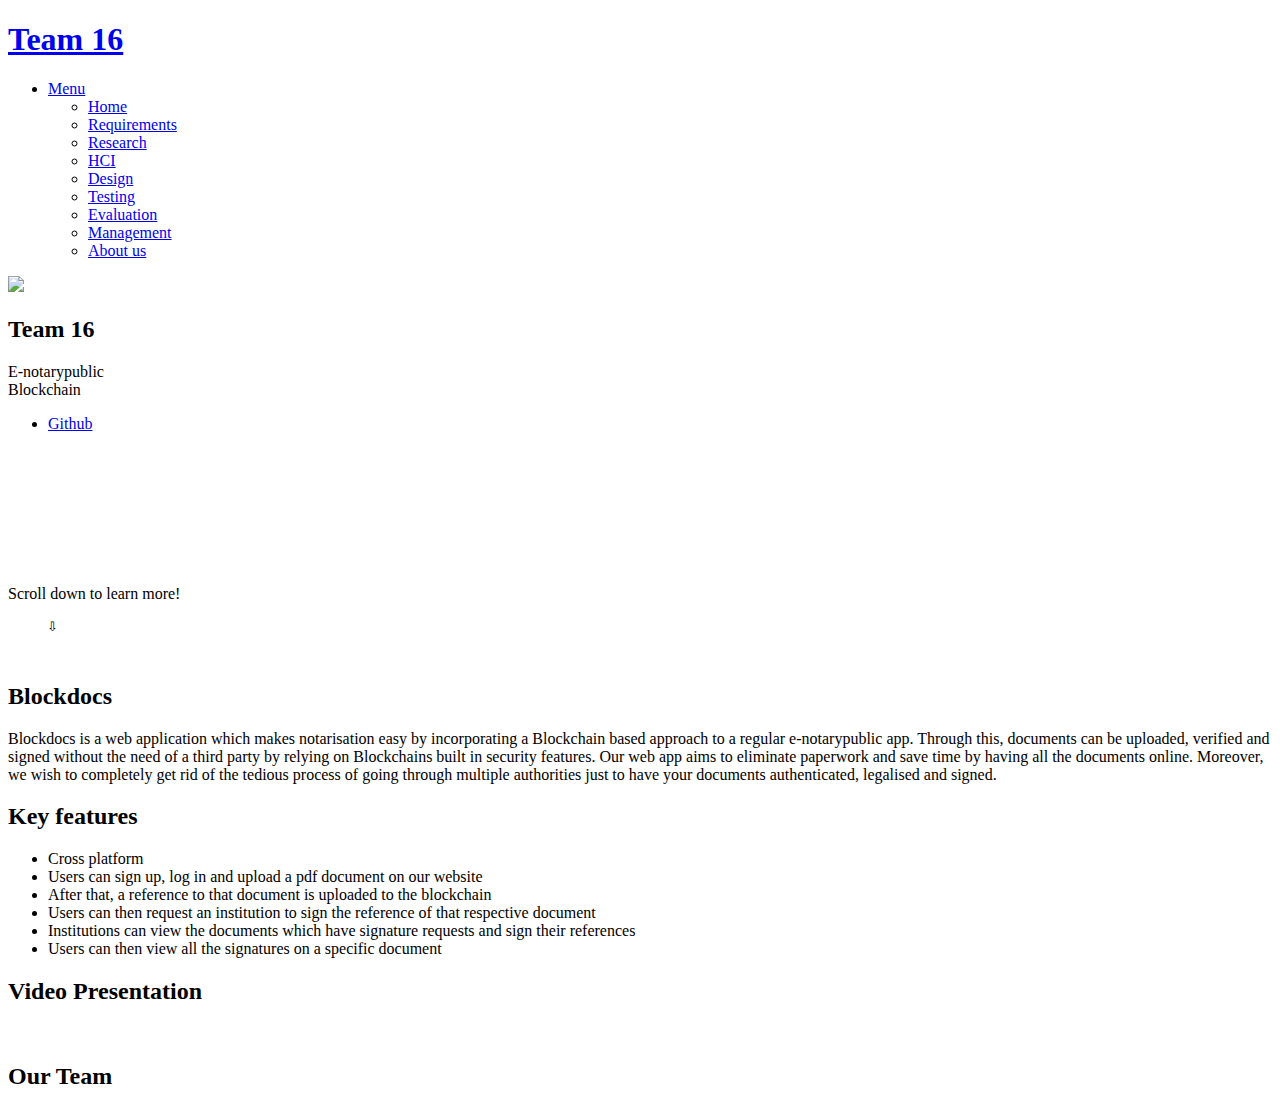
==== 0-index.html @ d90c4d9d "New content" ====
<!DOCTYPE HTML>
<!--
	Spectral by HTML5 UP
	html5up.net | @ajlkn
	Free for personal and commercial use under the CCA 3.0 license (html5up.net/license)
-->
<html>
	<head>
		<title>Team 16</title>
		<meta charset="utf-8" />
		<meta name="viewport" content="width=device-width, initial-scale=1" />
		<!--[if lte IE 8]><script src="assets/js/ie/html5shiv.js"></script><![endif]-->
		<link rel="stylesheet" href="assets/css/main.css" />
		<!--[if lte IE 8]><link rel="stylesheet" href="assets/css/ie8.css" /><![endif]-->
		<!--[if lte IE 9]><link rel="stylesheet" href="assets/css/ie9.css" /><![endif]-->
	</head>
	<body class="landing">

		<!-- Page Wrapper -->
			<div id="page-wrapper">

				<!-- Header -->
					<header id="header" class="alt">
						<h1><a href="index.html">Team 16</a></h1>

						<nav id="nav">
							<ul>
								<li class="special">
									<a href="#menu" class="menuToggle"><span>Menu</span></a>
									<div id="menu">
										<ul>
											<li><a href="0-index.html">Home</a></li>
											<li><a href="1-requirements.html">Requirements</a></li>
											<li><a href="2-research.html">Research</a></li>
											<li><a href="3-hci.html">HCI</a></li>
											<li><a href="4-design.html">Design</a></li>
											<li><a href="5-testing.html">Testing</a></li>
											<li><a href="6-evaluation.html">Evaluation</a></li>
											<li><a href="7-management.html">Management</a></li>
											<li><a href="8-about.html">About us</a></li>
										</ul>
									</div>
								</li>
							</ul>
						</nav>
					</header>

				<!-- Banner -->
					<section id="banner">
						<img src="images/logo.png" style="width:20%">
						<div class="inner">
							<h2>Team 16</h2>
							<p>E-notarypublic<br />
							Blockchain<br /></p>
							<ul class="actions">
								<li><a href="https://github.com/sadirabdulhadi/Blockdocs" class="button special">Github</a></li>
							</ul>
							<pre>







							</pre>
							<p> Scroll down to learn more!</p>
							<pre>     &#8681      <pre>
						</div>

					</section>


					<!-- Main -->
						<article id="main">
							<section class="wrapper style5">
								<div class="inner">

									<h2>Blockdocs</h2>
									<p><span style="font-weight: 400;">Blockdocs is a web application which makes notarisation easy by incorporating a
									Blockchain based approach to a regular e-notarypublic app. Through this, documents can be uploaded, verified and signed
									without the need of a third party by relying on Blockchains built in security features. Our web app aims to eliminate
									paperwork and save time by having all the documents online. Moreover, we wish to completely get rid of the tedious process
									of going through multiple authorities just to have your documents authenticated, legalised and signed.</span></p>

									<h2>Key features</h2>
									<ul>
									<li>Cross platform</li>
									<li>Users can sign up, log in and upload a pdf document on our website</li>
									<li>After that, a reference to that document is uploaded to the blockchain</li>
									<li>Users can then request an institution to sign the reference of that respective document</li>
									<li>Institutions can view the documents which have signature requests and sign their references</li>
									<li>Users can then view all the signatures on a specific document</li>
									</ul>

									<h2>Video Presentation</h2>
									<p>&nbsp;</p>
									<h2>Our Team</h2>
								</div>
							</section>
						</article>


		<!-- Scripts -->
			<script src="assets/js/jquery.min.js"></script>
			<script src="assets/js/jquery.scrollex.min.js"></script>
			<script src="assets/js/jquery.scrolly.min.js"></script>
			<script src="assets/js/skel.min.js"></script>
			<script src="assets/js/util.js"></script>
			<!--[if lte IE 8]><script src="assets/js/ie/respond.min.js"></script><![endif]-->
			<script src="assets/js/main.js"></script>

	</body>
</html>
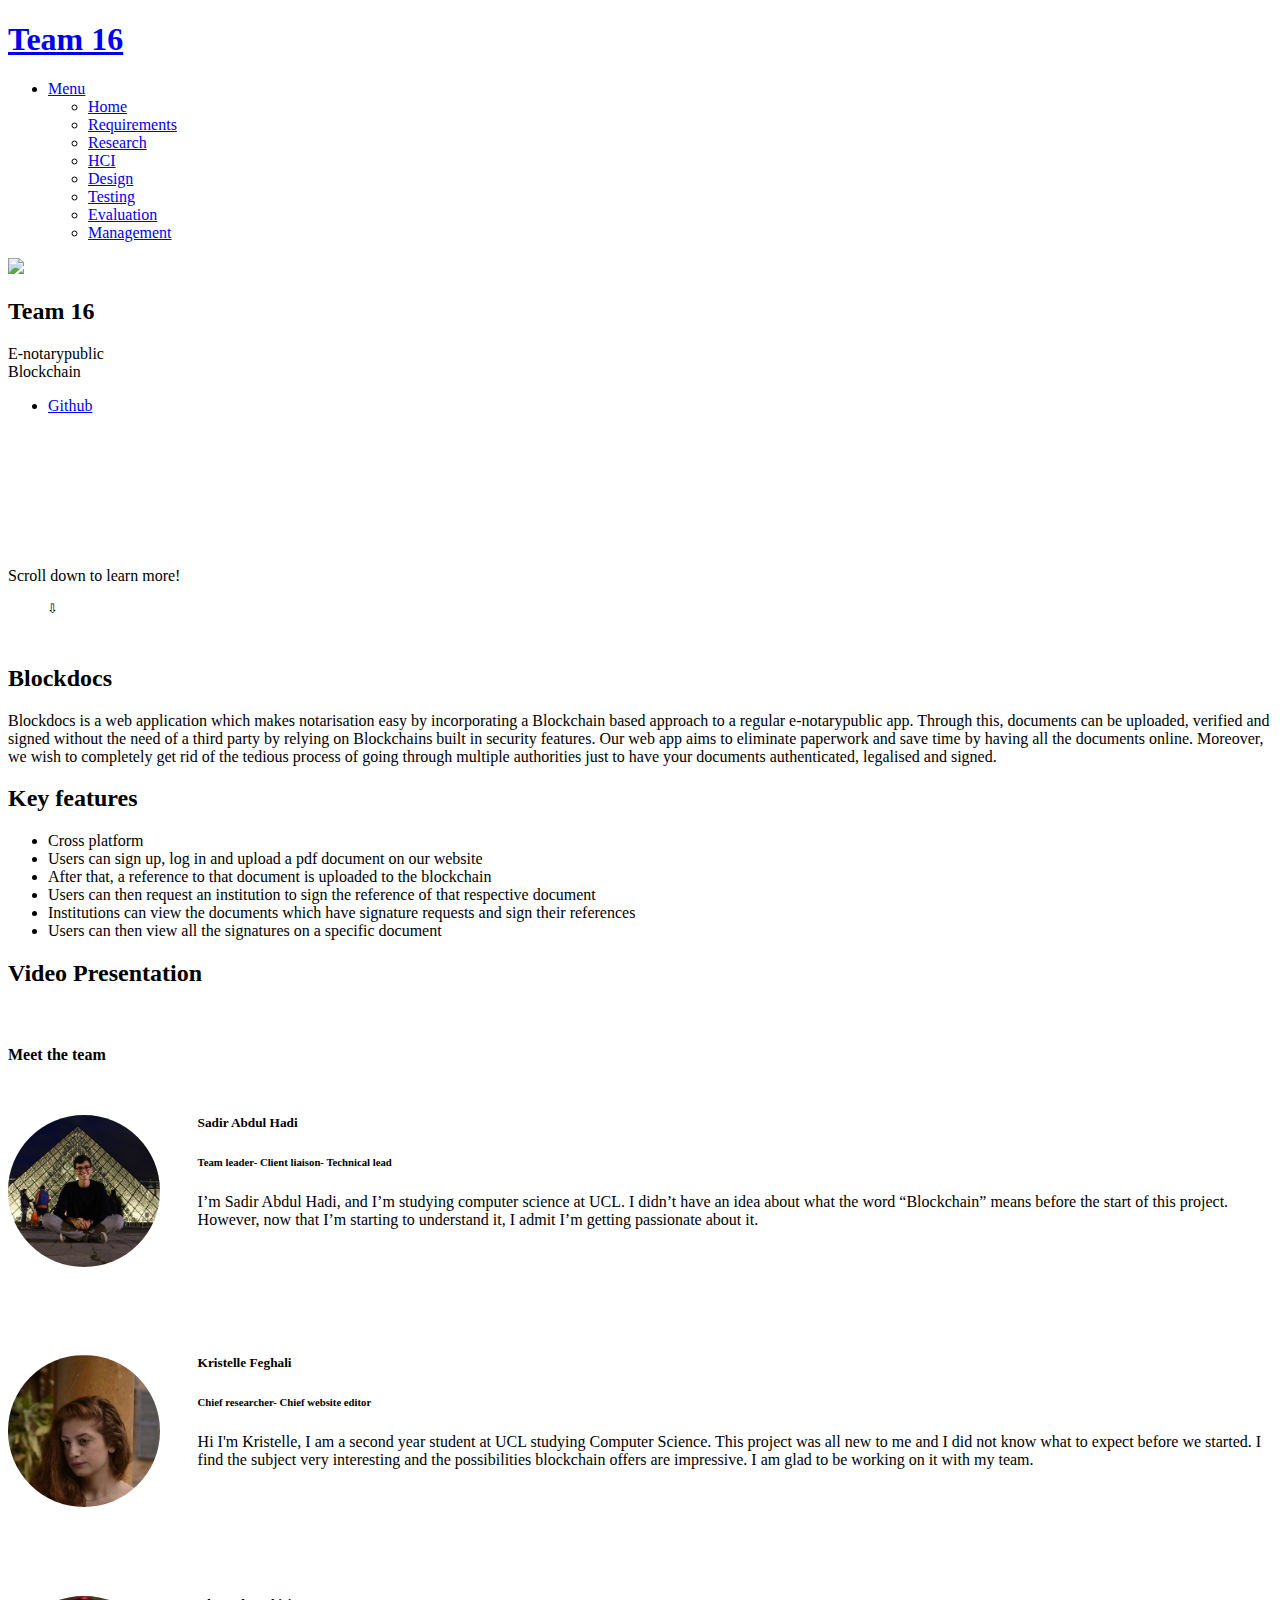
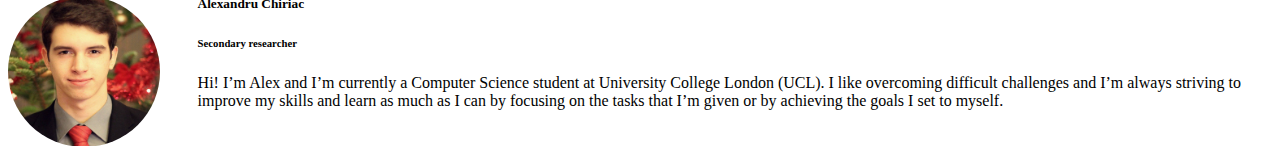
==== commit ddf52540: "update" ====
--- a/0-index.html
+++ b/0-index.html
@@ -37,7 +37,7 @@
 											<li><a href="5-testing.html">Testing</a></li>
 											<li><a href="6-evaluation.html">Evaluation</a></li>
 											<li><a href="7-management.html">Management</a></li>
-											<li><a href="8-about.html">About us</a></li>
+											
 										</ul>
 									</div>
 								</li>
@@ -95,7 +95,29 @@
 
 									<h2>Video Presentation</h2>
 									<p>&nbsp;</p>
-									<h2>Our Team</h2>
+
+									<h4>Meet the team</h4>
+									<div style="margin-top:4%"></div>
+									<img src="images/sadir2.png" style="border-radius:50%; width:12%; margin-right:3%;" align="left">
+									<div style="margin-top:4%">
+									<h5>Sadir Abdul Hadi</h5>
+									<h6>Team leader- Client liaison- Technical lead</h6>
+									<p>I’m Sadir Abdul Hadi, and I’m studying computer science at UCL. I didn’t have an idea about what the word “Blockchain” means before the start of this project. However, now that I’m starting to understand it, I admit I’m getting passionate about it.</p>
+								    </div>
+								    <div style="margin-top:10%">
+									<img src="images/kristelle.png" style="border-radius:50%; width:12%; margin-right:3%;" align="left">
+									<div style="margin-top:4%">
+									<h5>Kristelle Feghali</h5>
+									<h6>Chief researcher- Chief website editor</h6>
+									<p>Hi I'm Kristelle, I am a second year student at UCL studying Computer Science. This project was all new to me and I did not know what to expect before we started. I find the subject very interesting and the possibilities blockchain offers are impressive. I am glad to be working on it with my team.   </p>
+								    </div>
+									<div style="margin-top:10%">
+									<img src="images/alex.png" style="border-radius:50%; width:12%; margin-right:3%;" align="left">
+									<div style="margin-top:4%;">
+									<h5>Alexandru Chiriac</h5>
+									<h6>Secondary researcher</h6>
+									<p>Hi! I’m Alex and I’m currently a Computer Science student at University College London (UCL). I like overcoming difficult challenges and I’m always striving to improve my skills and learn as much as I can by focusing on the tasks that I’m given or by achieving the goals I set to myself. </p>
+									</div>
 								</div>
 							</section>
 						</article>
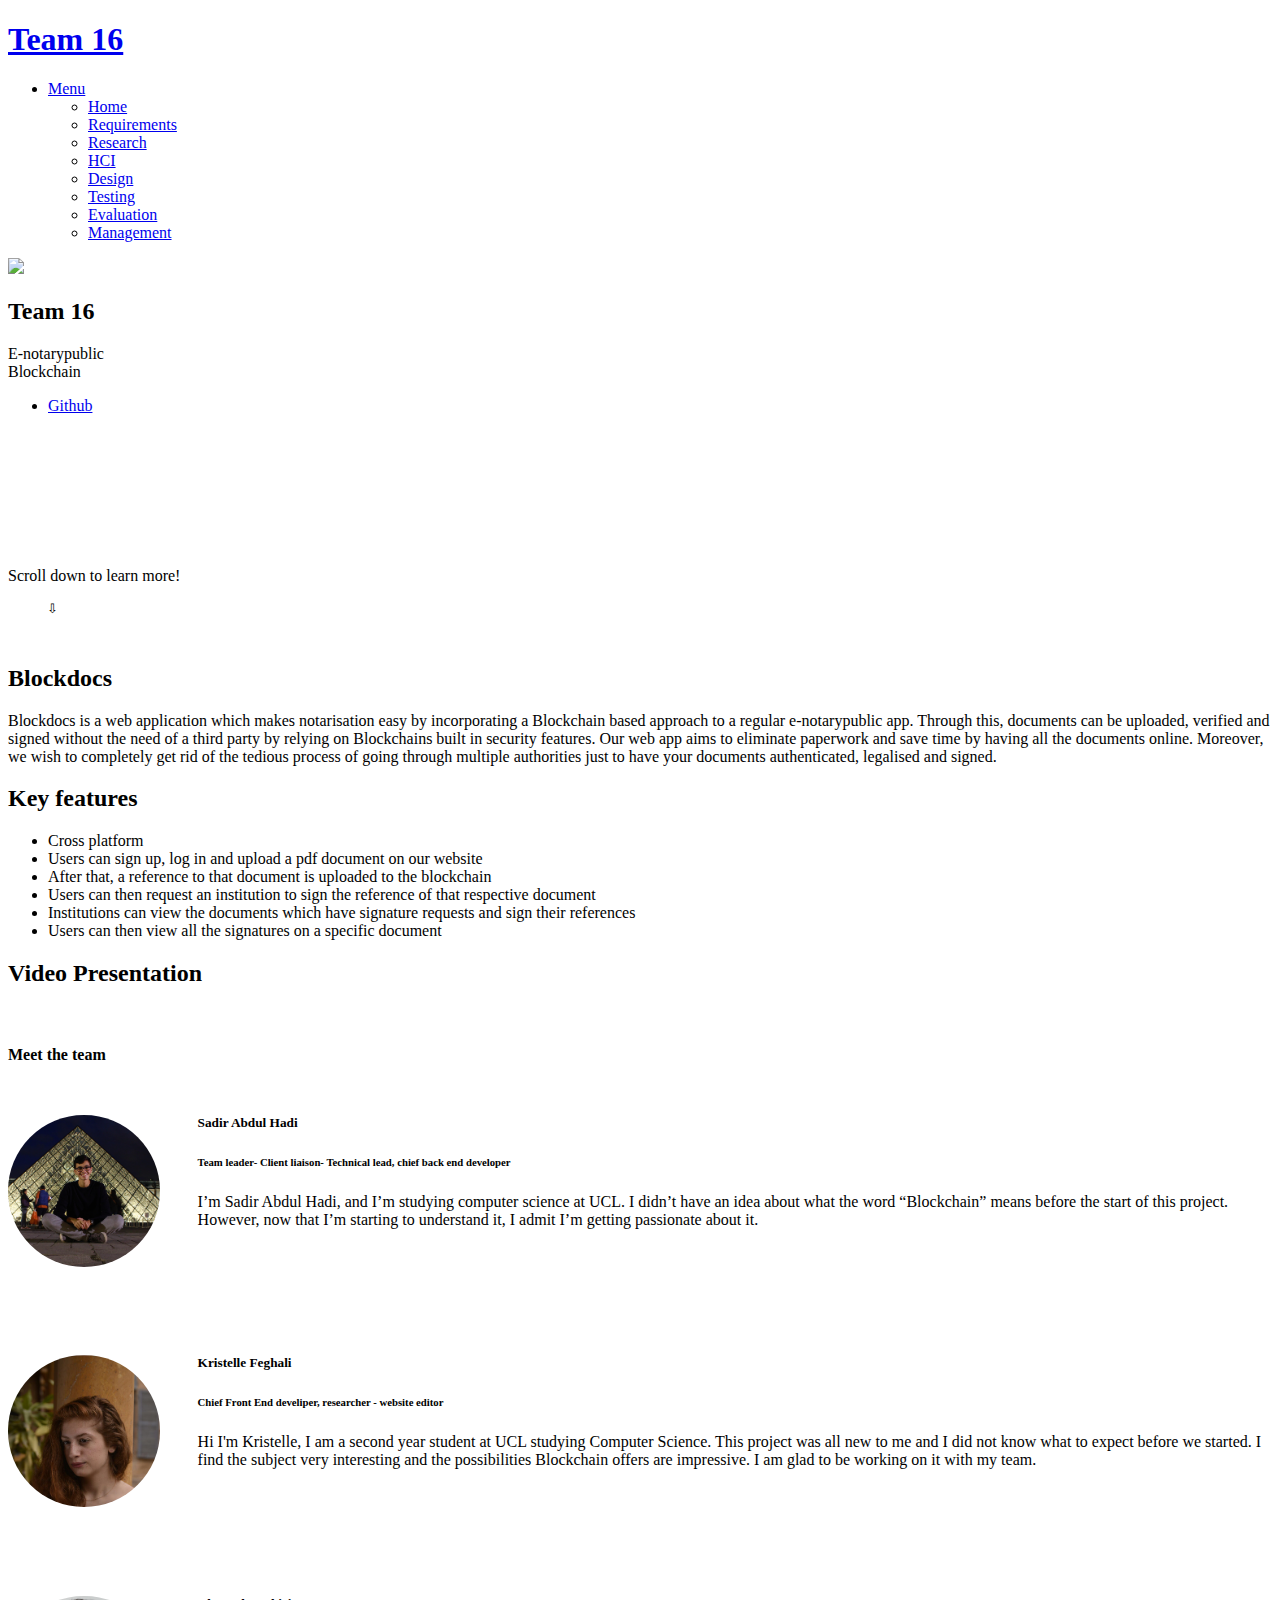
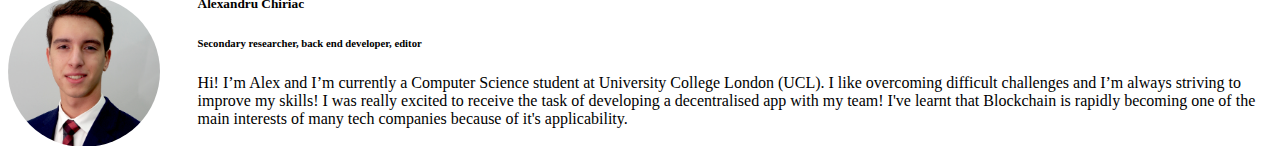
==== commit f392958f: "update" ====
--- a/0-index.html
+++ b/0-index.html
@@ -37,7 +37,7 @@
 											<li><a href="5-testing.html">Testing</a></li>
 											<li><a href="6-evaluation.html">Evaluation</a></li>
 											<li><a href="7-management.html">Management</a></li>
-											
+
 										</ul>
 									</div>
 								</li>
@@ -101,22 +101,28 @@
 									<img src="images/sadir2.png" style="border-radius:50%; width:12%; margin-right:3%;" align="left">
 									<div style="margin-top:4%">
 									<h5>Sadir Abdul Hadi</h5>
-									<h6>Team leader- Client liaison- Technical lead</h6>
-									<p>I’m Sadir Abdul Hadi, and I’m studying computer science at UCL. I didn’t have an idea about what the word “Blockchain” means before the start of this project. However, now that I’m starting to understand it, I admit I’m getting passionate about it.</p>
+									<h6>Team leader- Client liaison- Technical lead, chief back end developer</h6>
+									<p>I’m Sadir Abdul Hadi, and I’m studying computer science at UCL. I didn’t have an idea about what the word “Blockchain” means before the
+										start of this project. However, now that I’m starting to understand it, I admit I’m getting passionate about it.</p>
 								    </div>
 								    <div style="margin-top:10%">
 									<img src="images/kristelle.png" style="border-radius:50%; width:12%; margin-right:3%;" align="left">
 									<div style="margin-top:4%">
 									<h5>Kristelle Feghali</h5>
-									<h6>Chief researcher- Chief website editor</h6>
-									<p>Hi I'm Kristelle, I am a second year student at UCL studying Computer Science. This project was all new to me and I did not know what to expect before we started. I find the subject very interesting and the possibilities blockchain offers are impressive. I am glad to be working on it with my team.   </p>
+									<h6>Chief Front End develiper, researcher - website editor</h6>
+									<p>Hi I'm Kristelle, I am a second year student at UCL studying Computer Science. This project was all new to me and I did not know what to
+										expect before we started. I find the subject very interesting and the possibilities Blockchain offers are impressive. I am glad to be working
+										on it with my team.   </p>
 								    </div>
 									<div style="margin-top:10%">
 									<img src="images/alex.png" style="border-radius:50%; width:12%; margin-right:3%;" align="left">
 									<div style="margin-top:4%;">
 									<h5>Alexandru Chiriac</h5>
-									<h6>Secondary researcher</h6>
-									<p>Hi! I’m Alex and I’m currently a Computer Science student at University College London (UCL). I like overcoming difficult challenges and I’m always striving to improve my skills and learn as much as I can by focusing on the tasks that I’m given or by achieving the goals I set to myself. </p>
+									<h6>Secondary researcher, back end developer, editor</h6>
+									<p>Hi! I’m Alex and I’m currently a Computer Science student at University College London (UCL). I like overcoming difficult challenges and
+										I’m always striving to improve my skills! I was really excited to receive the task of developing a decentralised app with my team! I've learnt
+										that Blockchain is rapidly becoming one of the main interests of many tech companies because of it's applicability.
+									 </p>
 									</div>
 								</div>
 							</section>
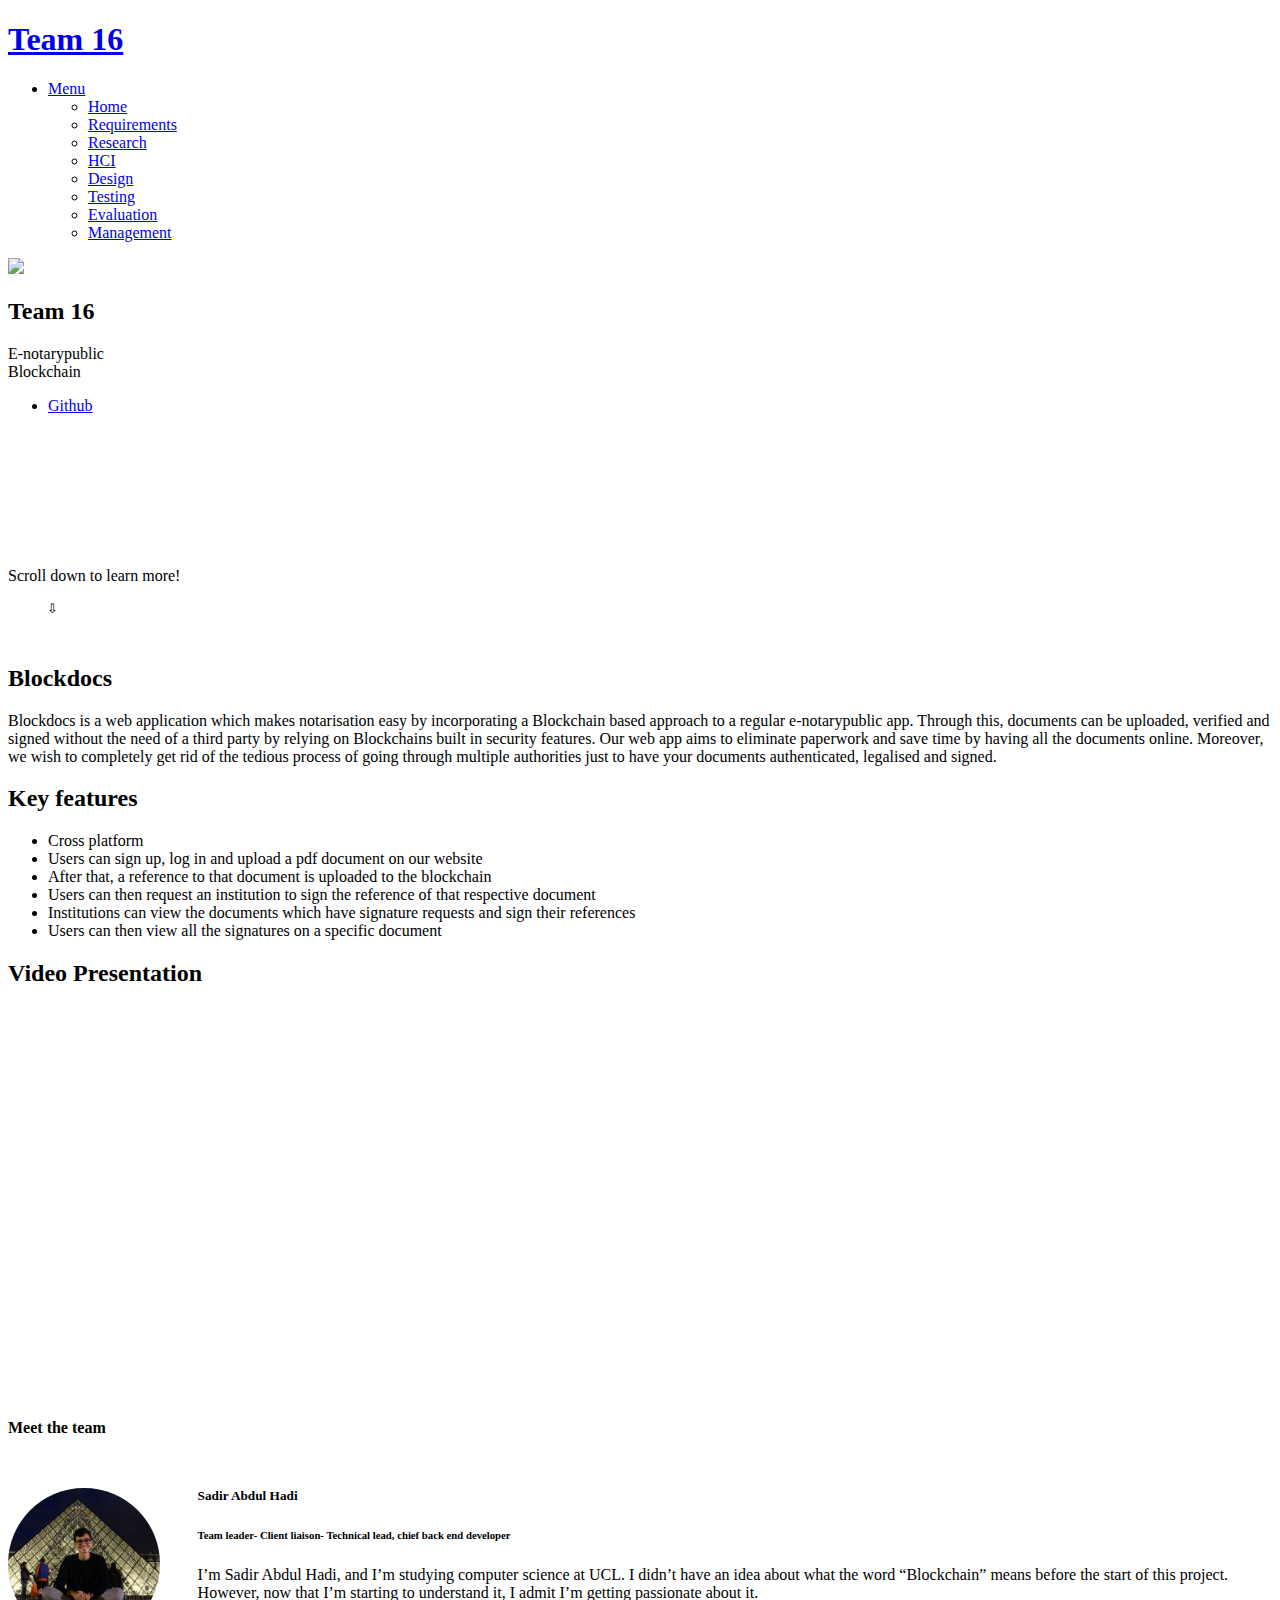
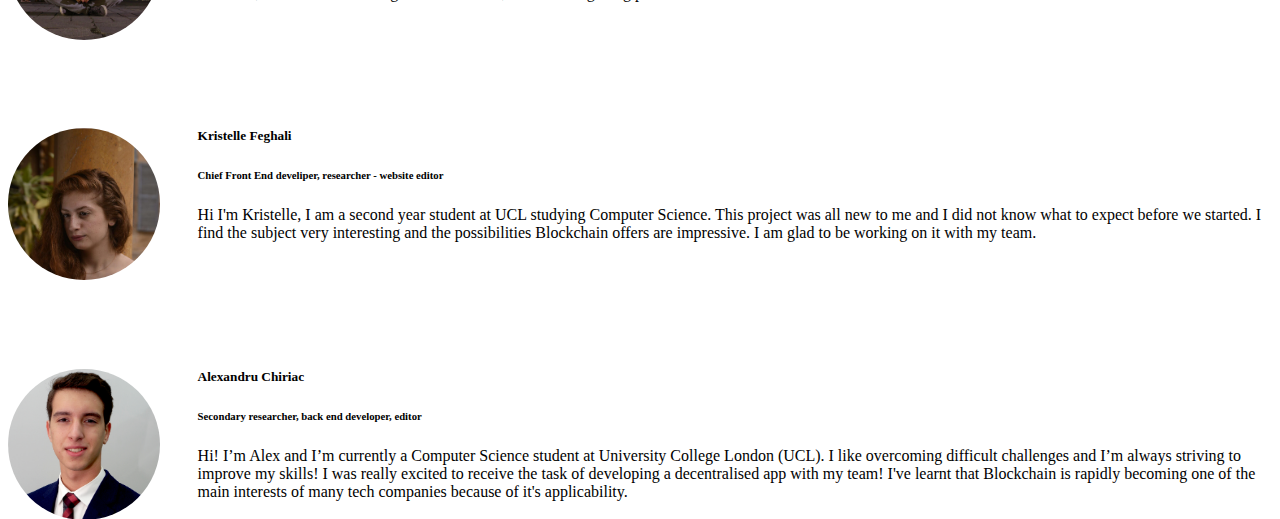
==== commit 07b8220b: "Added video" ====
--- a/0-index.html
+++ b/0-index.html
@@ -94,7 +94,9 @@
 									</ul>
 
 									<h2>Video Presentation</h2>
-									<p>&nbsp;</p>
+									<br></br>
+									<center><iframe width="560" height="315" src="https://www.youtube.com/embed/lPGxXyoUDM0?ecver=1" frameborder="0" allowfullscreen></iframe></center>
+									<br></br>
 
 									<h4>Meet the team</h4>
 									<div style="margin-top:4%"></div>
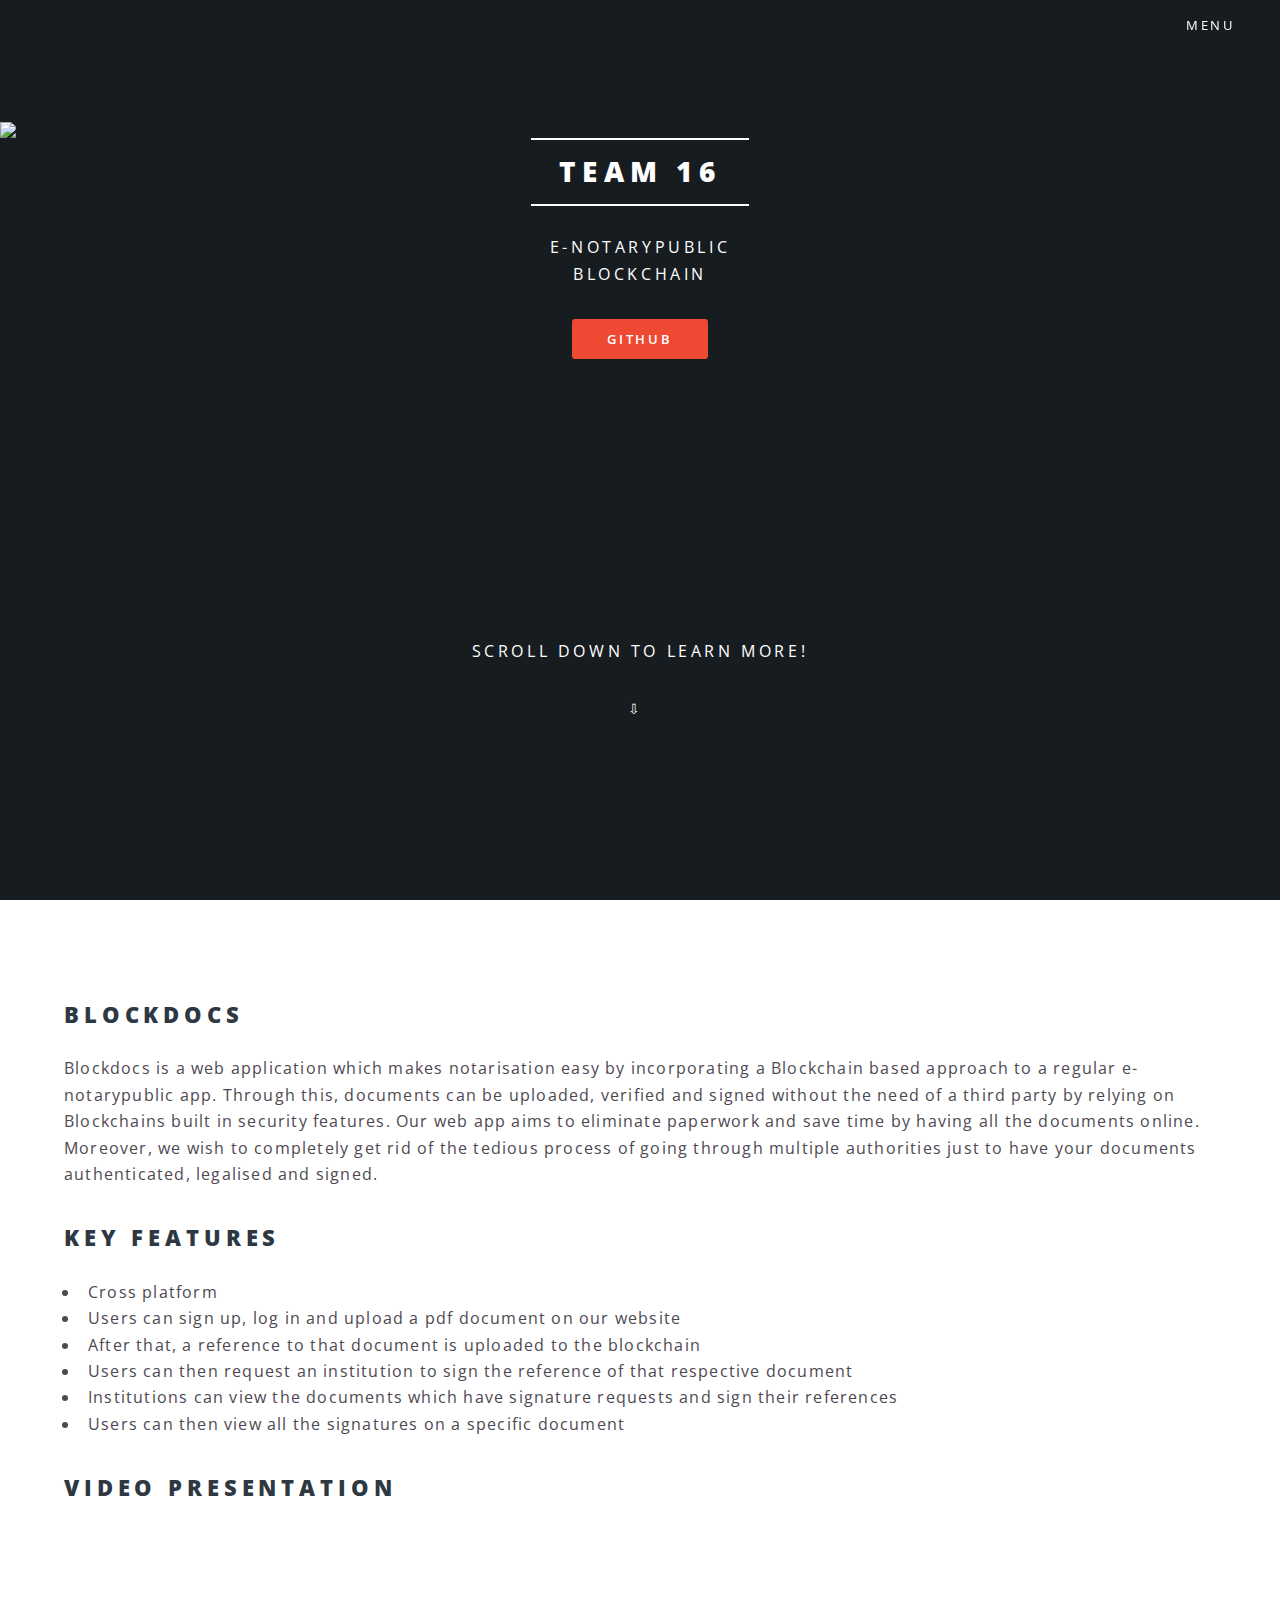
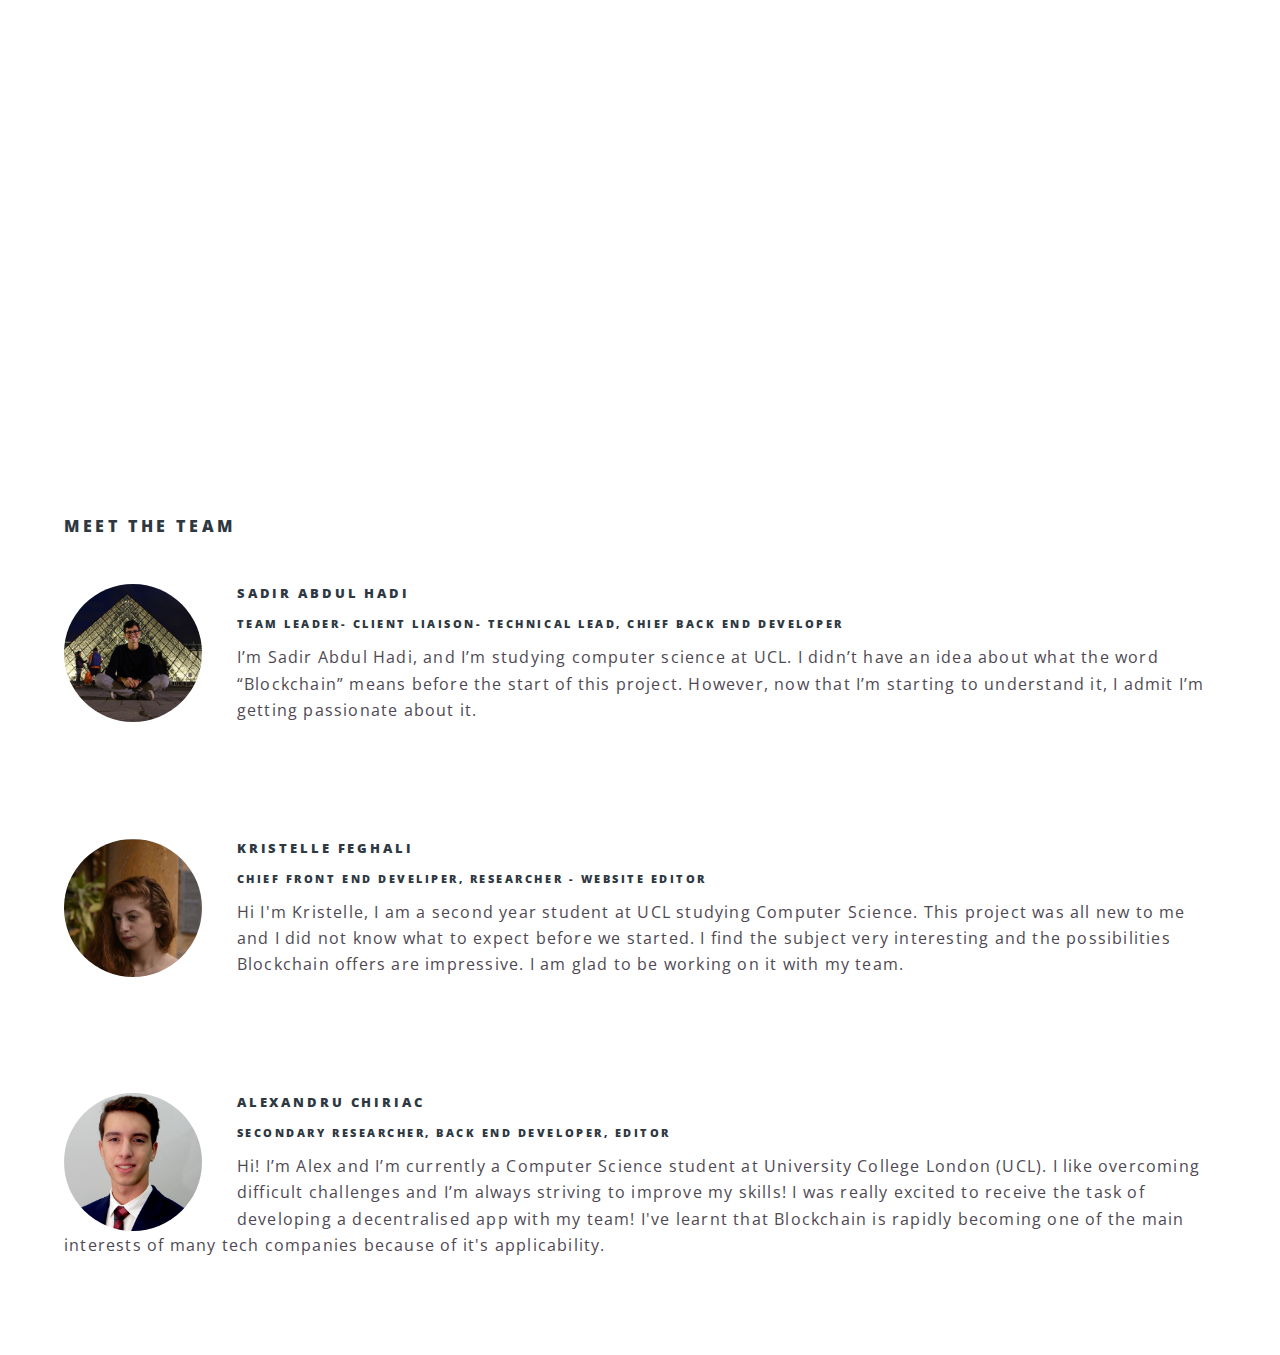
==== commit 53ea0737: "updates" ====
--- a/0-index.html
+++ b/0-index.html
@@ -95,7 +95,7 @@
 
 									<h2>Video Presentation</h2>
 									<br></br>
-									<center><iframe width="560" height="315" src="https://www.youtube.com/embed/lPGxXyoUDM0?ecver=1" frameborder="0" allowfullscreen></iframe></center>
+									<center><iframe width="840" height="472.5" src="https://www.youtube.com/embed/lPGxXyoUDM0?ecver=1" frameborder="0" allowfullscreen></iframe></center>
 									<br></br>
 
 									<h4>Meet the team</h4>
--- a/assets/css/main.css
+++ b/assets/css/main.css
@@ -0,0 +1,3816 @@
+@import url(font-awesome.min.css);
+@import url("https://fonts.googleapis.com/css?family=Open+Sans:400,400italic,600,600italic,800,800italic");
+
+/*
+	Spectral by HTML5 UP
+	html5up.net | @ajlkn
+	Free for personal and commercial use under the CCA 3.0 license (html5up.net/license)
+*/
+
+/* Reset */
+
+	html, body, div, span, applet, object, iframe, h1, h2, h3, h4, h5, h6, p, blockquote, pre, a, abbr, acronym, address, big, cite, code, del, dfn, em, img, ins, kbd, q, s, samp, small, strike, strong, sub, sup, tt, var, b, u, i, center, dl, dt, dd, ol, ul, li, fieldset, form, label, legend, table, caption, tbody, tfoot, thead, tr, th, td, article, aside, canvas, details, embed, figure, figcaption, footer, header, hgroup, menu, nav, output, ruby, section, summary, time, mark, audio, video {
+		margin: 0;
+		padding: 0;
+		border: 0;
+		font-size: 100%;
+		font: inherit;
+		vertical-align: baseline;
+	}
+
+	article, aside, details, figcaption, figure, footer, header, hgroup, menu, nav, section {
+		display: block;
+	}
+
+	body {
+		line-height: 1;
+	}
+
+	ol, ul {
+		list-style: none;
+	}
+
+	blockquote, q {
+		quotes: none;
+	}
+
+	blockquote:before, blockquote:after, q:before, q:after {
+		content: '';
+		content: none;
+	}
+
+	table {
+		border-collapse: collapse;
+		border-spacing: 0;
+	}
+
+	body {
+		-webkit-text-size-adjust: none;
+	}
+
+/* Box Model */
+
+	*, *:before, *:after {
+		-moz-box-sizing: border-box;
+		-webkit-box-sizing: border-box;
+		box-sizing: border-box;
+	}
+
+/* Grid */
+
+	.row {
+		border-bottom: solid 1px transparent;
+		-moz-box-sizing: border-box;
+		-webkit-box-sizing: border-box;
+		box-sizing: border-box;
+	}
+
+	.row > * {
+		float: left;
+		-moz-box-sizing: border-box;
+		-webkit-box-sizing: border-box;
+		box-sizing: border-box;
+	}
+
+	.row:after, .row:before {
+		content: '';
+		display: block;
+		clear: both;
+		height: 0;
+	}
+
+	.row.uniform > * > :first-child {
+		margin-top: 0;
+	}
+
+	.row.uniform > * > :last-child {
+		margin-bottom: 0;
+	}
+
+	.row.\30 \25 > * {
+		padding: 0 0 0 0em;
+	}
+
+	.row.\30 \25 {
+		margin: 0 0 -1px 0em;
+	}
+
+	.row.uniform.\30 \25 > * {
+		padding: 0em 0 0 0em;
+	}
+
+	.row.uniform.\30 \25 {
+		margin: 0em 0 -1px 0em;
+	}
+
+	.row > * {
+		padding: 0 0 0 1.5em;
+	}
+
+	.row {
+		margin: 0 0 -1px -1.5em;
+	}
+
+	.row.uniform > * {
+		padding: 1.5em 0 0 1.5em;
+	}
+
+	.row.uniform {
+		margin: -1.5em 0 -1px -1.5em;
+	}
+
+	.row.\32 00\25 > * {
+		padding: 0 0 0 3em;
+	}
+
+	.row.\32 00\25 {
+		margin: 0 0 -1px -3em;
+	}
+
+	.row.uniform.\32 00\25 > * {
+		padding: 3em 0 0 3em;
+	}
+
+	.row.uniform.\32 00\25 {
+		margin: -3em 0 -1px -3em;
+	}
+
+	.row.\31 50\25 > * {
+		padding: 0 0 0 2.25em;
+	}
+
+	.row.\31 50\25 {
+		margin: 0 0 -1px -2.25em;
+	}
+
+	.row.uniform.\31 50\25 > * {
+		padding: 2.25em 0 0 2.25em;
+	}
+
+	.row.uniform.\31 50\25 {
+		margin: -2.25em 0 -1px -2.25em;
+	}
+
+	.row.\35 0\25 > * {
+		padding: 0 0 0 0.75em;
+	}
+
+	.row.\35 0\25 {
+		margin: 0 0 -1px -0.75em;
+	}
+
+	.row.uniform.\35 0\25 > * {
+		padding: 0.75em 0 0 0.75em;
+	}
+
+	.row.uniform.\35 0\25 {
+		margin: -0.75em 0 -1px -0.75em;
+	}
+
+	.row.\32 5\25 > * {
+		padding: 0 0 0 0.375em;
+	}
+
+	.row.\32 5\25 {
+		margin: 0 0 -1px -0.375em;
+	}
+
+	.row.uniform.\32 5\25 > * {
+		padding: 0.375em 0 0 0.375em;
+	}
+
+	.row.uniform.\32 5\25 {
+		margin: -0.375em 0 -1px -0.375em;
+	}
+
+	.\31 2u, .\31 2u\24 {
+		width: 100%;
+		clear: none;
+		margin-left: 0;
+	}
+
+	.\31 1u, .\31 1u\24 {
+		width: 91.6666666667%;
+		clear: none;
+		margin-left: 0;
+	}
+
+	.\31 0u, .\31 0u\24 {
+		width: 83.3333333333%;
+		clear: none;
+		margin-left: 0;
+	}
+
+	.\39 u, .\39 u\24 {
+		width: 75%;
+		clear: none;
+		margin-left: 0;
+	}
+
+	.\38 u, .\38 u\24 {
+		width: 66.6666666667%;
+		clear: none;
+		margin-left: 0;
+	}
+
+	.\37 u, .\37 u\24 {
+		width: 58.3333333333%;
+		clear: none;
+		margin-left: 0;
+	}
+
+	.\36 u, .\36 u\24 {
+		width: 50%;
+		clear: none;
+		margin-left: 0;
+	}
+
+	.\35 u, .\35 u\24 {
+		width: 41.6666666667%;
+		clear: none;
+		margin-left: 0;
+	}
+
+	.\34 u, .\34 u\24 {
+		width: 33.3333333333%;
+		clear: none;
+		margin-left: 0;
+	}
+
+	.\33 u, .\33 u\24 {
+		width: 25%;
+		clear: none;
+		margin-left: 0;
+	}
+
+	.\32 u, .\32 u\24 {
+		width: 16.6666666667%;
+		clear: none;
+		margin-left: 0;
+	}
+
+	.\31 u, .\31 u\24 {
+		width: 8.3333333333%;
+		clear: none;
+		margin-left: 0;
+	}
+
+	.\31 2u\24 + *,
+	.\31 1u\24 + *,
+	.\31 0u\24 + *,
+	.\39 u\24 + *,
+	.\38 u\24 + *,
+	.\37 u\24 + *,
+	.\36 u\24 + *,
+	.\35 u\24 + *,
+	.\34 u\24 + *,
+	.\33 u\24 + *,
+	.\32 u\24 + *,
+	.\31 u\24 + * {
+		clear: left;
+	}
+
+	.\-11u {
+		margin-left: 91.66667%;
+	}
+
+	.\-10u {
+		margin-left: 83.33333%;
+	}
+
+	.\-9u {
+		margin-left: 75%;
+	}
+
+	.\-8u {
+		margin-left: 66.66667%;
+	}
+
+	.\-7u {
+		margin-left: 58.33333%;
+	}
+
+	.\-6u {
+		margin-left: 50%;
+	}
+
+	.\-5u {
+		margin-left: 41.66667%;
+	}
+
+	.\-4u {
+		margin-left: 33.33333%;
+	}
+
+	.\-3u {
+		margin-left: 25%;
+	}
+
+	.\-2u {
+		margin-left: 16.66667%;
+	}
+
+	.\-1u {
+		margin-left: 8.33333%;
+	}
+
+	@media screen and (max-width: 1680px) {
+
+		.row > * {
+			padding: 0 0 0 1.5em;
+		}
+
+		.row {
+			margin: 0 0 -1px -1.5em;
+		}
+
+		.row.uniform > * {
+			padding: 1.5em 0 0 1.5em;
+		}
+
+		.row.uniform {
+			margin: -1.5em 0 -1px -1.5em;
+		}
+
+		.row.\32 00\25 > * {
+			padding: 0 0 0 3em;
+		}
+
+		.row.\32 00\25 {
+			margin: 0 0 -1px -3em;
+		}
+
+		.row.uniform.\32 00\25 > * {
+			padding: 3em 0 0 3em;
+		}
+
+		.row.uniform.\32 00\25 {
+			margin: -3em 0 -1px -3em;
+		}
+
+		.row.\31 50\25 > * {
+			padding: 0 0 0 2.25em;
+		}
+
+		.row.\31 50\25 {
+			margin: 0 0 -1px -2.25em;
+		}
+
+		.row.uniform.\31 50\25 > * {
+			padding: 2.25em 0 0 2.25em;
+		}
+
+		.row.uniform.\31 50\25 {
+			margin: -2.25em 0 -1px -2.25em;
+		}
+
+		.row.\35 0\25 > * {
+			padding: 0 0 0 0.75em;
+		}
+
+		.row.\35 0\25 {
+			margin: 0 0 -1px -0.75em;
+		}
+
+		.row.uniform.\35 0\25 > * {
+			padding: 0.75em 0 0 0.75em;
+		}
+
+		.row.uniform.\35 0\25 {
+			margin: -0.75em 0 -1px -0.75em;
+		}
+
+		.row.\32 5\25 > * {
+			padding: 0 0 0 0.375em;
+		}
+
+		.row.\32 5\25 {
+			margin: 0 0 -1px -0.375em;
+		}
+
+		.row.uniform.\32 5\25 > * {
+			padding: 0.375em 0 0 0.375em;
+		}
+
+		.row.uniform.\32 5\25 {
+			margin: -0.375em 0 -1px -0.375em;
+		}
+
+		.\31 2u\28xlarge\29, .\31 2u\24\28xlarge\29 {
+			width: 100%;
+			clear: none;
+			margin-left: 0;
+		}
+
+		.\31 1u\28xlarge\29, .\31 1u\24\28xlarge\29 {
+			width: 91.6666666667%;
+			clear: none;
+			margin-left: 0;
+		}
+
+		.\31 0u\28xlarge\29, .\31 0u\24\28xlarge\29 {
+			width: 83.3333333333%;
+			clear: none;
+			margin-left: 0;
+		}
+
+		.\39 u\28xlarge\29, .\39 u\24\28xlarge\29 {
+			width: 75%;
+			clear: none;
+			margin-left: 0;
+		}
+
+		.\38 u\28xlarge\29, .\38 u\24\28xlarge\29 {
+			width: 66.6666666667%;
+			clear: none;
+			margin-left: 0;
+		}
+
+		.\37 u\28xlarge\29, .\37 u\24\28xlarge\29 {
+			width: 58.3333333333%;
+			clear: none;
+			margin-left: 0;
+		}
+
+		.\36 u\28xlarge\29, .\36 u\24\28xlarge\29 {
+			width: 50%;
+			clear: none;
+			margin-left: 0;
+		}
+
+		.\35 u\28xlarge\29, .\35 u\24\28xlarge\29 {
+			width: 41.6666666667%;
+			clear: none;
+			margin-left: 0;
+		}
+
+		.\34 u\28xlarge\29, .\34 u\24\28xlarge\29 {
+			width: 33.3333333333%;
+			clear: none;
+			margin-left: 0;
+		}
+
+		.\33 u\28xlarge\29, .\33 u\24\28xlarge\29 {
+			width: 25%;
+			clear: none;
+			margin-left: 0;
+		}
+
+		.\32 u\28xlarge\29, .\32 u\24\28xlarge\29 {
+			width: 16.6666666667%;
+			clear: none;
+			margin-left: 0;
+		}
+
+		.\31 u\28xlarge\29, .\31 u\24\28xlarge\29 {
+			width: 8.3333333333%;
+			clear: none;
+			margin-left: 0;
+		}
+
+		.\31 2u\24\28xlarge\29 + *,
+		.\31 1u\24\28xlarge\29 + *,
+		.\31 0u\24\28xlarge\29 + *,
+		.\39 u\24\28xlarge\29 + *,
+		.\38 u\24\28xlarge\29 + *,
+		.\37 u\24\28xlarge\29 + *,
+		.\36 u\24\28xlarge\29 + *,
+		.\35 u\24\28xlarge\29 + *,
+		.\34 u\24\28xlarge\29 + *,
+		.\33 u\24\28xlarge\29 + *,
+		.\32 u\24\28xlarge\29 + *,
+		.\31 u\24\28xlarge\29 + * {
+			clear: left;
+		}
+
+		.\-11u\28xlarge\29 {
+			margin-left: 91.66667%;
+		}
+
+		.\-10u\28xlarge\29 {
+			margin-left: 83.33333%;
+		}
+
+		.\-9u\28xlarge\29 {
+			margin-left: 75%;
+		}
+
+		.\-8u\28xlarge\29 {
+			margin-left: 66.66667%;
+		}
+
+		.\-7u\28xlarge\29 {
+			margin-left: 58.33333%;
+		}
+
+		.\-6u\28xlarge\29 {
+			margin-left: 50%;
+		}
+
+		.\-5u\28xlarge\29 {
+			margin-left: 41.66667%;
+		}
+
+		.\-4u\28xlarge\29 {
+			margin-left: 33.33333%;
+		}
+
+		.\-3u\28xlarge\29 {
+			margin-left: 25%;
+		}
+
+		.\-2u\28xlarge\29 {
+			margin-left: 16.66667%;
+		}
+
+		.\-1u\28xlarge\29 {
+			margin-left: 8.33333%;
+		}
+
+	}
+
+	@media screen and (max-width: 1280px) {
+
+		.row > * {
+			padding: 0 0 0 1.5em;
+		}
+
+		.row {
+			margin: 0 0 -1px -1.5em;
+		}
+
+		.row.uniform > * {
+			padding: 1.5em 0 0 1.5em;
+		}
+
+		.row.uniform {
+			margin: -1.5em 0 -1px -1.5em;
+		}
+
+		.row.\32 00\25 > * {
+			padding: 0 0 0 3em;
+		}
+
+		.row.\32 00\25 {
+			margin: 0 0 -1px -3em;
+		}
+
+		.row.uniform.\32 00\25 > * {
+			padding: 3em 0 0 3em;
+		}
+
+		.row.uniform.\32 00\25 {
+			margin: -3em 0 -1px -3em;
+		}
+
+		.row.\31 50\25 > * {
+			padding: 0 0 0 2.25em;
+		}
+
+		.row.\31 50\25 {
+			margin: 0 0 -1px -2.25em;
+		}
+
+		.row.uniform.\31 50\25 > * {
+			padding: 2.25em 0 0 2.25em;
+		}
+
+		.row.uniform.\31 50\25 {
+			margin: -2.25em 0 -1px -2.25em;
+		}
+
+		.row.\35 0\25 > * {
+			padding: 0 0 0 0.75em;
+		}
+
+		.row.\35 0\25 {
+			margin: 0 0 -1px -0.75em;
+		}
+
+		.row.uniform.\35 0\25 > * {
+			padding: 0.75em 0 0 0.75em;
+		}
+
+		.row.uniform.\35 0\25 {
+			margin: -0.75em 0 -1px -0.75em;
+		}
+
+		.row.\32 5\25 > * {
+			padding: 0 0 0 0.375em;
+		}
+
+		.row.\32 5\25 {
+			margin: 0 0 -1px -0.375em;
+		}
+
+		.row.uniform.\32 5\25 > * {
+			padding: 0.375em 0 0 0.375em;
+		}
+
+		.row.uniform.\32 5\25 {
+			margin: -0.375em 0 -1px -0.375em;
+		}
+
+		.\31 2u\28large\29, .\31 2u\24\28large\29 {
+			width: 100%;
+			clear: none;
+			margin-left: 0;
+		}
+
+		.\31 1u\28large\29, .\31 1u\24\28large\29 {
+			width: 91.6666666667%;
+			clear: none;
+			margin-left: 0;
+		}
+
+		.\31 0u\28large\29, .\31 0u\24\28large\29 {
+			width: 83.3333333333%;
+			clear: none;
+			margin-left: 0;
+		}
+
+		.\39 u\28large\29, .\39 u\24\28large\29 {
+			width: 75%;
+			clear: none;
+			margin-left: 0;
+		}
+
+		.\38 u\28large\29, .\38 u\24\28large\29 {
+			width: 66.6666666667%;
+			clear: none;
+			margin-left: 0;
+		}
+
+		.\37 u\28large\29, .\37 u\24\28large\29 {
+			width: 58.3333333333%;
+			clear: none;
+			margin-left: 0;
+		}
+
+		.\36 u\28large\29, .\36 u\24\28large\29 {
+			width: 50%;
+			clear: none;
+			margin-left: 0;
+		}
+
+		.\35 u\28large\29, .\35 u\24\28large\29 {
+			width: 41.6666666667%;
+			clear: none;
+			margin-left: 0;
+		}
+
+		.\34 u\28large\29, .\34 u\24\28large\29 {
+			width: 33.3333333333%;
+			clear: none;
+			margin-left: 0;
+		}
+
+		.\33 u\28large\29, .\33 u\24\28large\29 {
+			width: 25%;
+			clear: none;
+			margin-left: 0;
+		}
+
+		.\32 u\28large\29, .\32 u\24\28large\29 {
+			width: 16.6666666667%;
+			clear: none;
+			margin-left: 0;
+		}
+
+		.\31 u\28large\29, .\31 u\24\28large\29 {
+			width: 8.3333333333%;
+			clear: none;
+			margin-left: 0;
+		}
+
+		.\31 2u\24\28large\29 + *,
+		.\31 1u\24\28large\29 + *,
+		.\31 0u\24\28large\29 + *,
+		.\39 u\24\28large\29 + *,
+		.\38 u\24\28large\29 + *,
+		.\37 u\24\28large\29 + *,
+		.\36 u\24\28large\29 + *,
+		.\35 u\24\28large\29 + *,
+		.\34 u\24\28large\29 + *,
+		.\33 u\24\28large\29 + *,
+		.\32 u\24\28large\29 + *,
+		.\31 u\24\28large\29 + * {
+			clear: left;
+		}
+
+		.\-11u\28large\29 {
+			margin-left: 91.66667%;
+		}
+
+		.\-10u\28large\29 {
+			margin-left: 83.33333%;
+		}
+
+		.\-9u\28large\29 {
+			margin-left: 75%;
+		}
+
+		.\-8u\28large\29 {
+			margin-left: 66.66667%;
+		}
+
+		.\-7u\28large\29 {
+			margin-left: 58.33333%;
+		}
+
+		.\-6u\28large\29 {
+			margin-left: 50%;
+		}
+
+		.\-5u\28large\29 {
+			margin-left: 41.66667%;
+		}
+
+		.\-4u\28large\29 {
+			margin-left: 33.33333%;
+		}
+
+		.\-3u\28large\29 {
+			margin-left: 25%;
+		}
+
+		.\-2u\28large\29 {
+			margin-left: 16.66667%;
+		}
+
+		.\-1u\28large\29 {
+			margin-left: 8.33333%;
+		}
+
+	}
+
+	@media screen and (max-width: 980px) {
+
+		.row > * {
+			padding: 0 0 0 1.5em;
+		}
+
+		.row {
+			margin: 0 0 -1px -1.5em;
+		}
+
+		.row.uniform > * {
+			padding: 1.5em 0 0 1.5em;
+		}
+
+		.row.uniform {
+			margin: -1.5em 0 -1px -1.5em;
+		}
+
+		.row.\32 00\25 > * {
+			padding: 0 0 0 3em;
+		}
+
+		.row.\32 00\25 {
+			margin: 0 0 -1px -3em;
+		}
+
+		.row.uniform.\32 00\25 > * {
+			padding: 3em 0 0 3em;
+		}
+
+		.row.uniform.\32 00\25 {
+			margin: -3em 0 -1px -3em;
+		}
+
+		.row.\31 50\25 > * {
+			padding: 0 0 0 2.25em;
+		}
+
+		.row.\31 50\25 {
+			margin: 0 0 -1px -2.25em;
+		}
+
+		.row.uniform.\31 50\25 > * {
+			padding: 2.25em 0 0 2.25em;
+		}
+
+		.row.uniform.\31 50\25 {
+			margin: -2.25em 0 -1px -2.25em;
+		}
+
+		.row.\35 0\25 > * {
+			padding: 0 0 0 0.75em;
+		}
+
+		.row.\35 0\25 {
+			margin: 0 0 -1px -0.75em;
+		}
+
+		.row.uniform.\35 0\25 > * {
+			padding: 0.75em 0 0 0.75em;
+		}
+
+		.row.uniform.\35 0\25 {
+			margin: -0.75em 0 -1px -0.75em;
+		}
+
+		.row.\32 5\25 > * {
+			padding: 0 0 0 0.375em;
+		}
+
+		.row.\32 5\25 {
+			margin: 0 0 -1px -0.375em;
+		}
+
+		.row.uniform.\32 5\25 > * {
+			padding: 0.375em 0 0 0.375em;
+		}
+
+		.row.uniform.\32 5\25 {
+			margin: -0.375em 0 -1px -0.375em;
+		}
+
+		.\31 2u\28medium\29, .\31 2u\24\28medium\29 {
+			width: 100%;
+			clear: none;
+			margin-left: 0;
+		}
+
+		.\31 1u\28medium\29, .\31 1u\24\28medium\29 {
+			width: 91.6666666667%;
+			clear: none;
+			margin-left: 0;
+		}
+
+		.\31 0u\28medium\29, .\31 0u\24\28medium\29 {
+			width: 83.3333333333%;
+			clear: none;
+			margin-left: 0;
+		}
+
+		.\39 u\28medium\29, .\39 u\24\28medium\29 {
+			width: 75%;
+			clear: none;
+			margin-left: 0;
+		}
+
+		.\38 u\28medium\29, .\38 u\24\28medium\29 {
+			width: 66.6666666667%;
+			clear: none;
+			margin-left: 0;
+		}
+
+		.\37 u\28medium\29, .\37 u\24\28medium\29 {
+			width: 58.3333333333%;
+			clear: none;
+			margin-left: 0;
+		}
+
+		.\36 u\28medium\29, .\36 u\24\28medium\29 {
+			width: 50%;
+			clear: none;
+			margin-left: 0;
+		}
+
+		.\35 u\28medium\29, .\35 u\24\28medium\29 {
+			width: 41.6666666667%;
+			clear: none;
+			margin-left: 0;
+		}
+
+		.\34 u\28medium\29, .\34 u\24\28medium\29 {
+			width: 33.3333333333%;
+			clear: none;
+			margin-left: 0;
+		}
+
+		.\33 u\28medium\29, .\33 u\24\28medium\29 {
+			width: 25%;
+			clear: none;
+			margin-left: 0;
+		}
+
+		.\32 u\28medium\29, .\32 u\24\28medium\29 {
+			width: 16.6666666667%;
+			clear: none;
+			margin-left: 0;
+		}
+
+		.\31 u\28medium\29, .\31 u\24\28medium\29 {
+			width: 8.3333333333%;
+			clear: none;
+			margin-left: 0;
+		}
+
+		.\31 2u\24\28medium\29 + *,
+		.\31 1u\24\28medium\29 + *,
+		.\31 0u\24\28medium\29 + *,
+		.\39 u\24\28medium\29 + *,
+		.\38 u\24\28medium\29 + *,
+		.\37 u\24\28medium\29 + *,
+		.\36 u\24\28medium\29 + *,
+		.\35 u\24\28medium\29 + *,
+		.\34 u\24\28medium\29 + *,
+		.\33 u\24\28medium\29 + *,
+		.\32 u\24\28medium\29 + *,
+		.\31 u\24\28medium\29 + * {
+			clear: left;
+		}
+
+		.\-11u\28medium\29 {
+			margin-left: 91.66667%;
+		}
+
+		.\-10u\28medium\29 {
+			margin-left: 83.33333%;
+		}
+
+		.\-9u\28medium\29 {
+			margin-left: 75%;
+		}
+
+		.\-8u\28medium\29 {
+			margin-left: 66.66667%;
+		}
+
+		.\-7u\28medium\29 {
+			margin-left: 58.33333%;
+		}
+
+		.\-6u\28medium\29 {
+			margin-left: 50%;
+		}
+
+		.\-5u\28medium\29 {
+			margin-left: 41.66667%;
+		}
+
+		.\-4u\28medium\29 {
+			margin-left: 33.33333%;
+		}
+
+		.\-3u\28medium\29 {
+			margin-left: 25%;
+		}
+
+		.\-2u\28medium\29 {
+			margin-left: 16.66667%;
+		}
+
+		.\-1u\28medium\29 {
+			margin-left: 8.33333%;
+		}
+
+	}
+
+	@media screen and (max-width: 736px) {
+
+		.row > * {
+			padding: 0 0 0 1.5em;
+		}
+
+		.row {
+			margin: 0 0 -1px -1.5em;
+		}
+
+		.row.uniform > * {
+			padding: 1.5em 0 0 1.5em;
+		}
+
+		.row.uniform {
+			margin: -1.5em 0 -1px -1.5em;
+		}
+
+		.row.\32 00\25 > * {
+			padding: 0 0 0 3em;
+		}
+
+		.row.\32 00\25 {
+			margin: 0 0 -1px -3em;
+		}
+
+		.row.uniform.\32 00\25 > * {
+			padding: 3em 0 0 3em;
+		}
+
+		.row.uniform.\32 00\25 {
+			margin: -3em 0 -1px -3em;
+		}
+
+		.row.\31 50\25 > * {
+			padding: 0 0 0 2.25em;
+		}
+
+		.row.\31 50\25 {
+			margin: 0 0 -1px -2.25em;
+		}
+
+		.row.uniform.\31 50\25 > * {
+			padding: 2.25em 0 0 2.25em;
+		}
+
+		.row.uniform.\31 50\25 {
+			margin: -2.25em 0 -1px -2.25em;
+		}
+
+		.row.\35 0\25 > * {
+			padding: 0 0 0 0.75em;
+		}
+
+		.row.\35 0\25 {
+			margin: 0 0 -1px -0.75em;
+		}
+
+		.row.uniform.\35 0\25 > * {
+			padding: 0.75em 0 0 0.75em;
+		}
+
+		.row.uniform.\35 0\25 {
+			margin: -0.75em 0 -1px -0.75em;
+		}
+
+		.row.\32 5\25 > * {
+			padding: 0 0 0 0.375em;
+		}
+
+		.row.\32 5\25 {
+			margin: 0 0 -1px -0.375em;
+		}
+
+		.row.uniform.\32 5\25 > * {
+			padding: 0.375em 0 0 0.375em;
+		}
+
+		.row.uniform.\32 5\25 {
+			margin: -0.375em 0 -1px -0.375em;
+		}
+
+		.\31 2u\28small\29, .\31 2u\24\28small\29 {
+			width: 100%;
+			clear: none;
+			margin-left: 0;
+		}
+
+		.\31 1u\28small\29, .\31 1u\24\28small\29 {
+			width: 91.6666666667%;
+			clear: none;
+			margin-left: 0;
+		}
+
+		.\31 0u\28small\29, .\31 0u\24\28small\29 {
+			width: 83.3333333333%;
+			clear: none;
+			margin-left: 0;
+		}
+
+		.\39 u\28small\29, .\39 u\24\28small\29 {
+			width: 75%;
+			clear: none;
+			margin-left: 0;
+		}
+
+		.\38 u\28small\29, .\38 u\24\28small\29 {
+			width: 66.6666666667%;
+			clear: none;
+			margin-left: 0;
+		}
+
+		.\37 u\28small\29, .\37 u\24\28small\29 {
+			width: 58.3333333333%;
+			clear: none;
+			margin-left: 0;
+		}
+
+		.\36 u\28small\29, .\36 u\24\28small\29 {
+			width: 50%;
+			clear: none;
+			margin-left: 0;
+		}
+
+		.\35 u\28small\29, .\35 u\24\28small\29 {
+			width: 41.6666666667%;
+			clear: none;
+			margin-left: 0;
+		}
+
+		.\34 u\28small\29, .\34 u\24\28small\29 {
+			width: 33.3333333333%;
+			clear: none;
+			margin-left: 0;
+		}
+
+		.\33 u\28small\29, .\33 u\24\28small\29 {
+			width: 25%;
+			clear: none;
+			margin-left: 0;
+		}
+
+		.\32 u\28small\29, .\32 u\24\28small\29 {
+			width: 16.6666666667%;
+			clear: none;
+			margin-left: 0;
+		}
+
+		.\31 u\28small\29, .\31 u\24\28small\29 {
+			width: 8.3333333333%;
+			clear: none;
+			margin-left: 0;
+		}
+
+		.\31 2u\24\28small\29 + *,
+		.\31 1u\24\28small\29 + *,
+		.\31 0u\24\28small\29 + *,
+		.\39 u\24\28small\29 + *,
+		.\38 u\24\28small\29 + *,
+		.\37 u\24\28small\29 + *,
+		.\36 u\24\28small\29 + *,
+		.\35 u\24\28small\29 + *,
+		.\34 u\24\28small\29 + *,
+		.\33 u\24\28small\29 + *,
+		.\32 u\24\28small\29 + *,
+		.\31 u\24\28small\29 + * {
+			clear: left;
+		}
+
+		.\-11u\28small\29 {
+			margin-left: 91.66667%;
+		}
+
+		.\-10u\28small\29 {
+			margin-left: 83.33333%;
+		}
+
+		.\-9u\28small\29 {
+			margin-left: 75%;
+		}
+
+		.\-8u\28small\29 {
+			margin-left: 66.66667%;
+		}
+
+		.\-7u\28small\29 {
+			margin-left: 58.33333%;
+		}
+
+		.\-6u\28small\29 {
+			margin-left: 50%;
+		}
+
+		.\-5u\28small\29 {
+			margin-left: 41.66667%;
+		}
+
+		.\-4u\28small\29 {
+			margin-left: 33.33333%;
+		}
+
+		.\-3u\28small\29 {
+			margin-left: 25%;
+		}
+
+		.\-2u\28small\29 {
+			margin-left: 16.66667%;
+		}
+
+		.\-1u\28small\29 {
+			margin-left: 8.33333%;
+		}
+
+	}
+
+	@media screen and (max-width: 480px) {
+
+		.row > * {
+			padding: 0 0 0 1.5em;
+		}
+
+		.row {
+			margin: 0 0 -1px -1.5em;
+		}
+
+		.row.uniform > * {
+			padding: 1.5em 0 0 1.5em;
+		}
+
+		.row.uniform {
+			margin: -1.5em 0 -1px -1.5em;
+		}
+
+		.row.\32 00\25 > * {
+			padding: 0 0 0 3em;
+		}
+
+		.row.\32 00\25 {
+			margin: 0 0 -1px -3em;
+		}
+
+		.row.uniform.\32 00\25 > * {
+			padding: 3em 0 0 3em;
+		}
+
+		.row.uniform.\32 00\25 {
+			margin: -3em 0 -1px -3em;
+		}
+
+		.row.\31 50\25 > * {
+			padding: 0 0 0 2.25em;
+		}
+
+		.row.\31 50\25 {
+			margin: 0 0 -1px -2.25em;
+		}
+
+		.row.uniform.\31 50\25 > * {
+			padding: 2.25em 0 0 2.25em;
+		}
+
+		.row.uniform.\31 50\25 {
+			margin: -2.25em 0 -1px -2.25em;
+		}
+
+		.row.\35 0\25 > * {
+			padding: 0 0 0 0.75em;
+		}
+
+		.row.\35 0\25 {
+			margin: 0 0 -1px -0.75em;
+		}
+
+		.row.uniform.\35 0\25 > * {
+			padding: 0.75em 0 0 0.75em;
+		}
+
+		.row.uniform.\35 0\25 {
+			margin: -0.75em 0 -1px -0.75em;
+		}
+
+		.row.\32 5\25 > * {
+			padding: 0 0 0 0.375em;
+		}
+
+		.row.\32 5\25 {
+			margin: 0 0 -1px -0.375em;
+		}
+
+		.row.uniform.\32 5\25 > * {
+			padding: 0.375em 0 0 0.375em;
+		}
+
+		.row.uniform.\32 5\25 {
+			margin: -0.375em 0 -1px -0.375em;
+		}
+
+		.\31 2u\28xsmall\29, .\31 2u\24\28xsmall\29 {
+			width: 100%;
+			clear: none;
+			margin-left: 0;
+		}
+
+		.\31 1u\28xsmall\29, .\31 1u\24\28xsmall\29 {
+			width: 91.6666666667%;
+			clear: none;
+			margin-left: 0;
+		}
+
+		.\31 0u\28xsmall\29, .\31 0u\24\28xsmall\29 {
+			width: 83.3333333333%;
+			clear: none;
+			margin-left: 0;
+		}
+
+		.\39 u\28xsmall\29, .\39 u\24\28xsmall\29 {
+			width: 75%;
+			clear: none;
+			margin-left: 0;
+		}
+
+		.\38 u\28xsmall\29, .\38 u\24\28xsmall\29 {
+			width: 66.6666666667%;
+			clear: none;
+			margin-left: 0;
+		}
+
+		.\37 u\28xsmall\29, .\37 u\24\28xsmall\29 {
+			width: 58.3333333333%;
+			clear: none;
+			margin-left: 0;
+		}
+
+		.\36 u\28xsmall\29, .\36 u\24\28xsmall\29 {
+			width: 50%;
+			clear: none;
+			margin-left: 0;
+		}
+
+		.\35 u\28xsmall\29, .\35 u\24\28xsmall\29 {
+			width: 41.6666666667%;
+			clear: none;
+			margin-left: 0;
+		}
+
+		.\34 u\28xsmall\29, .\34 u\24\28xsmall\29 {
+			width: 33.3333333333%;
+			clear: none;
+			margin-left: 0;
+		}
+
+		.\33 u\28xsmall\29, .\33 u\24\28xsmall\29 {
+			width: 25%;
+			clear: none;
+			margin-left: 0;
+		}
+
+		.\32 u\28xsmall\29, .\32 u\24\28xsmall\29 {
+			width: 16.6666666667%;
+			clear: none;
+			margin-left: 0;
+		}
+
+		.\31 u\28xsmall\29, .\31 u\24\28xsmall\29 {
+			width: 8.3333333333%;
+			clear: none;
+			margin-left: 0;
+		}
+
+		.\31 2u\24\28xsmall\29 + *,
+		.\31 1u\24\28xsmall\29 + *,
+		.\31 0u\24\28xsmall\29 + *,
+		.\39 u\24\28xsmall\29 + *,
+		.\38 u\24\28xsmall\29 + *,
+		.\37 u\24\28xsmall\29 + *,
+		.\36 u\24\28xsmall\29 + *,
+		.\35 u\24\28xsmall\29 + *,
+		.\34 u\24\28xsmall\29 + *,
+		.\33 u\24\28xsmall\29 + *,
+		.\32 u\24\28xsmall\29 + *,
+		.\31 u\24\28xsmall\29 + * {
+			clear: left;
+		}
+
+		.\-11u\28xsmall\29 {
+			margin-left: 91.66667%;
+		}
+
+		.\-10u\28xsmall\29 {
+			margin-left: 83.33333%;
+		}
+
+		.\-9u\28xsmall\29 {
+			margin-left: 75%;
+		}
+
+		.\-8u\28xsmall\29 {
+			margin-left: 66.66667%;
+		}
+
+		.\-7u\28xsmall\29 {
+			margin-left: 58.33333%;
+		}
+
+		.\-6u\28xsmall\29 {
+			margin-left: 50%;
+		}
+
+		.\-5u\28xsmall\29 {
+			margin-left: 41.66667%;
+		}
+
+		.\-4u\28xsmall\29 {
+			margin-left: 33.33333%;
+		}
+
+		.\-3u\28xsmall\29 {
+			margin-left: 25%;
+		}
+
+		.\-2u\28xsmall\29 {
+			margin-left: 16.66667%;
+		}
+
+		.\-1u\28xsmall\29 {
+			margin-left: 8.33333%;
+		}
+
+	}
+
+/* Basic */
+
+	@-ms-viewport {
+		width: device-width;
+	}
+
+	body {
+		background: #2e3842;
+	}
+
+		body.is-loading *, body.is-loading *:before, body.is-loading *:after {
+			-moz-animation: none !important;
+			-webkit-animation: none !important;
+			-ms-animation: none !important;
+			animation: none !important;
+			-moz-transition: none !important;
+			-webkit-transition: none !important;
+			-ms-transition: none !important;
+			transition: none !important;
+		}
+
+	body, input, select, textarea {
+		color: #fff;
+		font-family: "Open Sans", Helvetica, sans-serif;
+		font-size: 15pt;
+		font-weight: 400;
+		letter-spacing: 0.075em;
+		line-height: 1.65em;
+	}
+
+		@media screen and (max-width: 1680px) {
+
+			body, input, select, textarea {
+				font-size: 13pt;
+			}
+
+		}
+
+		@media screen and (max-width: 1280px) {
+
+			body, input, select, textarea {
+				font-size: 12pt;
+			}
+
+		}
+
+		@media screen and (max-width: 736px) {
+
+			body, input, select, textarea {
+				font-size: 11pt;
+				letter-spacing: 0.0375em;
+			}
+
+		}
+
+	a {
+		-moz-transition: color 0.2s ease, border-bottom-color 0.2s ease;
+		-webkit-transition: color 0.2s ease, border-bottom-color 0.2s ease;
+		-ms-transition: color 0.2s ease, border-bottom-color 0.2s ease;
+		transition: color 0.2s ease, border-bottom-color 0.2s ease;
+		border-bottom: dotted 1px;
+		color: inherit;
+		text-decoration: none;
+	}
+
+		a:hover {
+			border-bottom-color: transparent;
+		}
+
+	strong, b {
+		color: #fff;
+		font-weight: 600;
+	}
+
+	em, i {
+		font-style: italic;
+	}
+
+	p {
+		margin: 0 0 2em 0;
+	}
+
+	h1, h2, h3, h4, h5, h6 {
+		color: #fff;
+		font-weight: 800;
+		letter-spacing: 0.225em;
+		line-height: 1em;
+		margin: 0 0 1em 0;
+		text-transform: uppercase;
+	}
+
+		h1 a, h2 a, h3 a, h4 a, h5 a, h6 a {
+			color: inherit;
+			text-decoration: none;
+		}
+
+	h2 {
+		font-size: 1.35em;
+		line-height: 1.75em;
+	}
+
+		@media screen and (max-width: 736px) {
+
+			h2 {
+				font-size: 1.1em;
+				line-height: 1.65em;
+			}
+
+		}
+
+	h3 {
+		font-size: 1.15em;
+		line-height: 1.75em;
+	}
+
+		@media screen and (max-width: 736px) {
+
+			h3 {
+				font-size: 1em;
+				line-height: 1.65em;
+			}
+
+		}
+
+	h4 {
+		font-size: 1em;
+		line-height: 1.5em;
+	}
+
+	h5 {
+		font-size: 0.8em;
+		line-height: 1.5em;
+	}
+
+	h6 {
+		font-size: 0.7em;
+		line-height: 1.5em;
+	}
+
+	sub {
+		font-size: 0.8em;
+		position: relative;
+		top: 0.5em;
+	}
+
+	sup {
+		font-size: 0.8em;
+		position: relative;
+		top: -0.5em;
+	}
+
+	hr {
+		border: 0;
+		border-bottom: solid 2px #fff;
+		margin: 3em 0;
+	}
+
+		hr.major {
+			margin: 4.5em 0;
+		}
+
+	blockquote {
+		border-left: solid 4px #fff;
+		font-style: italic;
+		margin: 0 0 2em 0;
+		padding: 0.5em 0 0.5em 2em;
+	}
+
+	code {
+		background: rgba(144, 144, 144, 0.25);
+		border-radius: 3px;
+		font-family: "Courier New", monospace;
+		font-size: 0.9em;
+		letter-spacing: 0;
+		margin: 0 0.25em;
+		padding: 0.25em 0.65em;
+	}
+
+	pre {
+		-webkit-overflow-scrolling: touch;
+		font-family: "Courier New", monospace;
+		font-size: 0.9em;
+		margin: 0 0 2em 0;
+	}
+
+		pre code {
+			display: block;
+			line-height: 1.75em;
+			padding: 1em 1.5em;
+			overflow-x: auto;
+		}
+
+	.align-left {
+		text-align: left;
+	}
+
+	.align-center {
+		text-align: center;
+	}
+
+	.align-right {
+		text-align: right;
+	}
+
+/* Section/Article */
+
+	section.special, article.special {
+		text-align: center;
+	}
+
+	header p {
+		color: rgba(255, 255, 255, 0.5);
+		position: relative;
+		top: -0.25em;
+	}
+
+	header h3 + p {
+		font-size: 1.1em;
+	}
+
+	header h4 + p,
+	header h5 + p,
+	header h6 + p {
+		font-size: 0.9em;
+	}
+
+	header.major {
+		margin: 0 0 3.5em 0;
+	}
+
+		header.major h2, header.major h3, header.major h4, header.major h5, header.major h6 {
+			border-bottom: solid 2px #fff;
+			display: inline-block;
+			padding-bottom: 1em;
+			position: relative;
+		}
+
+			header.major h2:after, header.major h3:after, header.major h4:after, header.major h5:after, header.major h6:after {
+				content: '';
+				display: block;
+				height: 1px;
+			}
+
+		header.major p {
+			color: #fff;
+			top: 0;
+		}
+
+		@media screen and (max-width: 736px) {
+
+			header.major {
+				margin: 0 0 2em 0;
+			}
+
+		}
+
+	@media screen and (max-width: 980px) {
+
+		header br {
+			display: none;
+		}
+
+	}
+
+/* Form */
+
+	form {
+		margin: 0 0 2em 0;
+	}
+
+	label {
+		color: #fff;
+		display: block;
+		font-size: 0.9em;
+		font-weight: 600;
+		margin: 0 0 1em 0;
+	}
+
+	input[type="text"],
+	input[type="password"],
+	input[type="email"],
+	select,
+	textarea {
+		-moz-appearance: none;
+		-webkit-appearance: none;
+		-ms-appearance: none;
+		appearance: none;
+		background: rgba(144, 144, 144, 0.25);
+		border-radius: 3px;
+		border: none;
+		color: inherit;
+		display: block;
+		outline: 0;
+		padding: 0 1em;
+		text-decoration: none;
+		width: 100%;
+	}
+
+		input[type="text"]:invalid,
+		input[type="password"]:invalid,
+		input[type="email"]:invalid,
+		select:invalid,
+		textarea:invalid {
+			box-shadow: none;
+		}
+
+		input[type="text"]:focus,
+		input[type="password"]:focus,
+		input[type="email"]:focus,
+		select:focus,
+		textarea:focus {
+			box-shadow: 0 0 0 2px #5759A7;
+		}
+
+	.select-wrapper {
+		text-decoration: none;
+		display: block;
+		position: relative;
+	}
+
+		.select-wrapper:before {
+			-moz-osx-font-smoothing: grayscale;
+			-webkit-font-smoothing: antialiased;
+			font-family: FontAwesome;
+			font-style: normal;
+			font-weight: normal;
+			text-transform: none !important;
+		}
+
+		.select-wrapper:before {
+			-moz-pointer-events: none;
+			-webkit-pointer-events: none;
+			-ms-pointer-events: none;
+			pointer-events: none;
+			color: #fff;
+			content: '\f078';
+			display: block;
+			height: 2.75em;
+			line-height: 2.75em;
+			position: absolute;
+			right: 0;
+			text-align: center;
+			top: 0;
+			width: 2.75em;
+		}
+
+		.select-wrapper select::-ms-expand {
+			display: none;
+		}
+
+	input[type="text"],
+	input[type="password"],
+	input[type="email"],
+	select {
+		height: 2.75em;
+	}
+
+	textarea {
+		padding: 0.75em 1em;
+	}
+
+	input[type="checkbox"],
+	input[type="radio"] {
+		-moz-appearance: none;
+		-webkit-appearance: none;
+		-ms-appearance: none;
+		appearance: none;
+		display: block;
+		float: left;
+		margin-right: -2em;
+		opacity: 0;
+		width: 1em;
+		z-index: -1;
+	}
+
+		input[type="checkbox"] + label,
+		input[type="radio"] + label {
+			text-decoration: none;
+			color: #fff;
+			cursor: pointer;
+			display: inline-block;
+			font-size: 1em;
+			font-weight: 400;
+			padding-left: 2.4em;
+			padding-right: 0.75em;
+			position: relative;
+		}
+
+			input[type="checkbox"] + label:before,
+			input[type="radio"] + label:before {
+				-moz-osx-font-smoothing: grayscale;
+				-webkit-font-smoothing: antialiased;
+				font-family: FontAwesome;
+				font-style: normal;
+				font-weight: normal;
+				text-transform: none !important;
+			}
+
+			input[type="checkbox"] + label:before,
+			input[type="radio"] + label:before {
+				background: rgba(144, 144, 144, 0.25);
+				border-radius: 3px;
+				content: '';
+				display: inline-block;
+				height: 1.65em;
+				left: 0;
+				line-height: 1.58125em;
+				position: absolute;
+				text-align: center;
+				top: 0;
+				width: 1.65em;
+			}
+
+		input[type="checkbox"]:checked + label:before,
+		input[type="radio"]:checked + label:before {
+			background: #2e3842;
+			color: #fff;
+			content: '\f00c';
+		}
+
+		input[type="checkbox"]:focus + label:before,
+		input[type="radio"]:focus + label:before {
+			box-shadow: 0 0 0 2px #5759A7;
+		}
+
+	input[type="checkbox"] + label:before {
+		border-radius: 3px;
+	}
+
+	input[type="radio"] + label:before {
+		border-radius: 100%;
+	}
+
+	::-webkit-input-placeholder {
+		color: rgba(255, 255, 255, 0.5) !important;
+		opacity: 1.0;
+	}
+
+	:-moz-placeholder {
+		color: rgba(255, 255, 255, 0.5) !important;
+		opacity: 1.0;
+	}
+
+	::-moz-placeholder {
+		color: rgba(255, 255, 255, 0.5) !important;
+		opacity: 1.0;
+	}
+
+	:-ms-input-placeholder {
+		color: rgba(255, 255, 255, 0.5) !important;
+		opacity: 1.0;
+	}
+
+	.formerize-placeholder {
+		color: rgba(255, 255, 255, 0.5) !important;
+		opacity: 1.0;
+	}
+
+/* Box */
+
+	.box {
+		border-radius: 3px;
+		border: solid 2px #fff;
+		margin-bottom: 2em;
+		padding: 1.5em;
+	}
+
+		.box > :last-child,
+		.box > :last-child > :last-child,
+		.box > :last-child > :last-child > :last-child {
+			margin-bottom: 0;
+		}
+
+		.box.alt {
+			border: 0;
+			border-radius: 0;
+			padding: 0;
+		}
+
+/* Icon */
+
+	.icon {
+		text-decoration: none;
+		border-bottom: none;
+		position: relative;
+	}
+
+		.icon:before {
+			-moz-osx-font-smoothing: grayscale;
+			-webkit-font-smoothing: antialiased;
+			font-family: FontAwesome;
+			font-style: normal;
+			font-weight: normal;
+			text-transform: none !important;
+		}
+
+		.icon > .label {
+			display: none;
+		}
+
+		.icon.major {
+			-moz-transform: rotate(-45deg);
+			-webkit-transform: rotate(-45deg);
+			-ms-transform: rotate(-45deg);
+			transform: rotate(-45deg);
+			border-radius: 3px;
+			border: solid 2px #fff;
+			display: inline-block;
+			font-size: 1.35em;
+			height: calc(3em + 2px);
+			line-height: 3em;
+			text-align: center;
+			width: calc(3em + 2px);
+		}
+
+			.icon.major:before {
+				-moz-transform: rotate(45deg);
+				-webkit-transform: rotate(45deg);
+				-ms-transform: rotate(45deg);
+				transform: rotate(45deg);
+				display: inline-block;
+				font-size: 1.5em;
+			}
+
+			@media screen and (max-width: 736px) {
+
+				.icon.major {
+					font-size: 1em;
+				}
+
+			}
+
+		.icon.style1 {
+			color: #00ffcc;
+		}
+
+		.icon.style2 {
+			color: #00f0ff;
+		}
+
+		.icon.style3 {
+			color: #76ddff;
+		}
+
+/* Image */
+
+	.image {
+		border-radius: 3px;
+		border: 0;
+		display: inline-block;
+		position: relative;
+	}
+
+		.image img {
+			border-radius: 3px;
+			display: block;
+		}
+
+		.image.left {
+			float: left;
+			margin: 0 2em 2em 0;
+			top: 0.25em;
+		}
+
+		.image.right {
+			float: right;
+			margin: 0 0 2em 2em;
+			top: 0.25em;
+		}
+
+		.image.left, .image.right {
+			max-width: 40%;
+		}
+
+			.image.left img, .image.right img {
+				width: 100%;
+			}
+
+		.image.fit {
+			display: block;
+			margin: 0 0 2em 0;
+			width: 100%;
+		}
+
+			.image.fit img {
+				width: 100%;
+			}
+
+/* List */
+
+	ol {
+		list-style: decimal;
+		margin: 0 0 2em 0;
+		padding-left: 1.25em;
+	}
+
+		ol li {
+			padding-left: 0.25em;
+		}
+
+	ul {
+		list-style: disc;
+		margin: 0 0 2em 0;
+		padding-left: 1em;
+	}
+
+		ul li {
+			padding-left: 0.5em;
+		}
+
+		ul.alt {
+			list-style: none;
+			padding-left: 0;
+		}
+
+			ul.alt li {
+				border-top: solid 1px #fff;
+				padding: 0.5em 0;
+			}
+
+				ul.alt li:first-child {
+					border-top: 0;
+					padding-top: 0;
+				}
+
+		ul.icons {
+			cursor: default;
+			list-style: none;
+			padding-left: 0;
+		}
+
+			ul.icons li {
+				display: inline-block;
+				padding: 0 1em 0 0;
+			}
+
+				ul.icons li:last-child {
+					padding-right: 0 !important;
+				}
+
+			ul.icons.major {
+				padding: 1em 0;
+			}
+
+				ul.icons.major li {
+					padding-right: 3.5em;
+				}
+
+					@media screen and (max-width: 736px) {
+
+						ul.icons.major li {
+							padding: 0 1em !important;
+						}
+
+					}
+
+		ul.actions {
+			cursor: default;
+			list-style: none;
+			padding-left: 0;
+		}
+
+			ul.actions li {
+				display: inline-block;
+				padding: 0 1.5em 0 0;
+				vertical-align: middle;
+			}
+
+				ul.actions li:last-child {
+					padding-right: 0;
+				}
+
+			ul.actions.small li {
+				padding: 0 0.75em 0 0;
+			}
+
+			ul.actions.vertical li {
+				display: block;
+				padding: 1.5em 0 0 0;
+			}
+
+				ul.actions.vertical li:first-child {
+					padding-top: 0;
+				}
+
+				ul.actions.vertical li > * {
+					margin-bottom: 0;
+				}
+
+			ul.actions.vertical.small li {
+				padding: 0.75em 0 0 0;
+			}
+
+				ul.actions.vertical.small li:first-child {
+					padding-top: 0;
+				}
+
+			ul.actions.fit {
+				display: table;
+				margin-left: -1.5em;
+				padding: 0;
+				table-layout: fixed;
+				width: calc(100% + 1.5em);
+			}
+
+				ul.actions.fit li {
+					display: table-cell;
+					padding: 0 0 0 1.5em;
+				}
+
+					ul.actions.fit li > * {
+						margin-bottom: 0;
+					}
+
+				ul.actions.fit.small {
+					margin-left: -0.75em;
+					width: calc(100% + 0.75em);
+				}
+
+					ul.actions.fit.small li {
+						padding: 0 0 0 0.75em;
+					}
+
+			@media screen and (max-width: 736px) {
+
+				ul.actions li {
+					display: block;
+					padding: 1em 0 0 0;
+					text-align: center;
+					width: 100%;
+				}
+
+					ul.actions li:first-child {
+						padding-top: 0;
+					}
+
+					ul.actions li > * {
+						margin: 0 auto !important;
+						max-width: 30em;
+						width: 100%;
+					}
+
+						ul.actions li > *.icon:before {
+							margin-left: -1em;
+						}
+
+				ul.actions.small li {
+					padding: 0.5em 0 0 0;
+				}
+
+					ul.actions.small li:first-child {
+						padding-top: 0;
+					}
+
+			}
+
+	dl {
+		margin: 0 0 2em 0;
+	}
+
+/* Table */
+
+	.table-wrapper {
+		-webkit-overflow-scrolling: touch;
+		overflow-x: auto;
+	}
+
+	table {
+		margin: 0 0 2em 0;
+		width: 100%;
+	}
+
+		table tbody tr {
+			border: solid 1px #fff;
+			border-left: 0;
+			border-right: 0;
+		}
+
+			table tbody tr:nth-child(2n + 1) {
+				background-color: rgba(144, 144, 144, 0.25);
+			}
+
+		table td {
+			padding: 0.75em 0.75em;
+		}
+
+		table th {
+			color: #fff;
+			font-size: 0.9em;
+			font-weight: 600;
+			padding: 0 0.75em 0.75em 0.75em;
+			text-align: left;
+		}
+
+		table thead {
+			border-bottom: solid 2px #fff;
+		}
+
+		table tfoot {
+			border-top: solid 2px #fff;
+		}
+
+		table.alt {
+			border-collapse: separate;
+		}
+
+			table.alt tbody tr td {
+				border: solid 1px #fff;
+				border-left-width: 0;
+				border-top-width: 0;
+			}
+
+				table.alt tbody tr td:first-child {
+					border-left-width: 1px;
+				}
+
+			table.alt tbody tr:first-child td {
+				border-top-width: 1px;
+			}
+
+			table.alt thead {
+				border-bottom: 0;
+			}
+
+			table.alt tfoot {
+				border-top: 0;
+			}
+
+/* Button */
+
+	input[type="submit"],
+	input[type="reset"],
+	input[type="button"],
+	button,
+	.button {
+		-moz-appearance: none;
+		-webkit-appearance: none;
+		-ms-appearance: none;
+		appearance: none;
+		-moz-transition: background-color 0.2s ease-in-out, color 0.2s ease-in-out;
+		-webkit-transition: background-color 0.2s ease-in-out, color 0.2s ease-in-out;
+		-ms-transition: background-color 0.2s ease-in-out, color 0.2s ease-in-out;
+		transition: background-color 0.2s ease-in-out, color 0.2s ease-in-out;
+		background-color: transparent;
+		border-radius: 3px;
+		border: 0;
+		box-shadow: inset 0 0 0 2px #fff;
+		color: #fff;
+		cursor: pointer;
+		display: inline-block;
+		font-size: 0.8em;
+		font-weight: 600;
+		height: 3.125em;
+		letter-spacing: 0.225em;
+		line-height: 3.125em;
+		padding: 0 2.75em;
+		text-align: center;
+		text-decoration: none;
+		text-transform: uppercase;
+		white-space: nowrap;
+		overflow: hidden;
+		text-overflow: ellipsis;
+	}
+
+		input[type="submit"]:hover,
+		input[type="reset"]:hover,
+		input[type="button"]:hover,
+		button:hover,
+		.button:hover {
+			background-color: rgba(144, 144, 144, 0.25);
+		}
+
+		input[type="submit"]:active,
+		input[type="reset"]:active,
+		input[type="button"]:active,
+		button:active,
+		.button:active {
+			background-color: rgba(144, 144, 144, 0.5);
+		}
+
+		input[type="submit"].icon:before,
+		input[type="reset"].icon:before,
+		input[type="button"].icon:before,
+		button.icon:before,
+		.button.icon:before {
+			margin-right: 0.5em;
+		}
+
+		input[type="submit"].fit,
+		input[type="reset"].fit,
+		input[type="button"].fit,
+		button.fit,
+		.button.fit {
+			display: block;
+			margin: 0 0 1em 0;
+			width: 100%;
+		}
+
+		input[type="submit"].small,
+		input[type="reset"].small,
+		input[type="button"].small,
+		button.small,
+		.button.small {
+			font-size: 0.8em;
+		}
+
+		input[type="submit"].big,
+		input[type="reset"].big,
+		input[type="button"].big,
+		button.big,
+		.button.big {
+			font-size: 1.35em;
+		}
+
+		input[type="submit"].special,
+		input[type="reset"].special,
+		input[type="button"].special,
+		button.special,
+		.button.special {
+			background-color: #ed4933;
+			box-shadow: none !important;
+			color: #ffffff !important;
+		}
+
+			input[type="submit"].special:hover,
+			input[type="reset"].special:hover,
+			input[type="button"].special:hover,
+			button.special:hover,
+			.button.special:hover {
+				background-color: #ef5e4a !important;
+			}
+
+			input[type="submit"].special:active,
+			input[type="reset"].special:active,
+			input[type="button"].special:active,
+			button.special:active,
+			.button.special:active {
+				background-color: #eb341c !important;
+			}
+
+		input[type="submit"].disabled, input[type="submit"]:disabled,
+		input[type="reset"].disabled,
+		input[type="reset"]:disabled,
+		input[type="button"].disabled,
+		input[type="button"]:disabled,
+		button.disabled,
+		button:disabled,
+		.button.disabled,
+		.button:disabled {
+			-moz-pointer-events: none;
+			-webkit-pointer-events: none;
+			-ms-pointer-events: none;
+			pointer-events: none;
+			opacity: 0.25;
+		}
+
+		@media screen and (max-width: 736px) {
+
+			input[type="submit"],
+			input[type="reset"],
+			input[type="button"],
+			button,
+			.button {
+				height: 3.75em;
+				line-height: 3.75em;
+			}
+
+		}
+
+/* Features */
+
+	.features {
+		display: -moz-flex;
+		display: -webkit-flex;
+		display: -ms-flex;
+		display: flex;
+		-moz-flex-wrap: wrap;
+		-webkit-flex-wrap: wrap;
+		-ms-flex-wrap: wrap;
+		flex-wrap: wrap;
+		-moz-justify-content: center;
+		-webkit-justify-content: center;
+		-ms-justify-content: center;
+		justify-content: center;
+		list-style: none;
+		padding: 0;
+		width: 100%;
+	}
+
+		.features li {
+			padding: 4em 4em 2em 6em ;
+			display: block;
+			position: relative;
+			text-align: left;
+			width: 50%;
+		}
+
+			.features li:nth-child(1) {
+				background-color: rgba(0, 0, 0, 0.035);
+			}
+
+			.features li:nth-child(2) {
+				background-color: rgba(0, 0, 0, 0.07);
+			}
+
+			.features li:nth-child(3) {
+				background-color: rgba(0, 0, 0, 0.105);
+			}
+
+			.features li:nth-child(4) {
+				background-color: rgba(0, 0, 0, 0.14);
+			}
+
+			.features li:nth-child(5) {
+				background-color: rgba(0, 0, 0, 0.175);
+			}
+
+			.features li:nth-child(6) {
+				background-color: rgba(0, 0, 0, 0.21);
+			}
+
+			.features li:nth-child(7) {
+				background-color: rgba(0, 0, 0, 0.245);
+			}
+
+			.features li:nth-child(8) {
+				background-color: rgba(0, 0, 0, 0.28);
+			}
+
+			.features li:nth-child(9) {
+				background-color: rgba(0, 0, 0, 0.315);
+			}
+
+			.features li:nth-child(10) {
+				background-color: rgba(0, 0, 0, 0.35);
+			}
+
+			.features li:before {
+				display: block;
+				color: #00ffcc;
+				position: absolute;
+				left: 1.75em;
+				top: 2.75em;
+				font-size: 1.5em;
+			}
+
+			.features li:nth-child(1) {
+				border-top-left-radius: 3px;
+			}
+
+			.features li:nth-child(2) {
+				border-top-right-radius: 3px;
+			}
+
+			.features li:nth-last-child(1) {
+				border-bottom-right-radius: 3px;
+			}
+
+			.features li:nth-last-child(2) {
+				border-bottom-left-radius: 3px;
+			}
+
+			@media screen and (max-width: 980px) {
+
+				.features li {
+					padding: 3em 2em 1em 2em ;
+					text-align: center;
+				}
+
+					.features li:before {
+						left: 0;
+						margin: 0 0 1em 0;
+						position: relative;
+						top: 0;
+					}
+
+			}
+
+			@media screen and (max-width: 736px) {
+
+				.features li {
+					padding: 3em 0 1em 0 ;
+					background-color: transparent !important;
+					border-top: solid 2px #fff;
+					width: 100%;
+				}
+
+					.features li:first-child {
+						border-top: 0;
+					}
+
+			}
+
+/* Spotlight */
+
+	.spotlight {
+		-moz-align-items: center;
+		-webkit-align-items: center;
+		-ms-align-items: center;
+		align-items: center;
+		display: -moz-flex;
+		display: -webkit-flex;
+		display: -ms-flex;
+		display: flex;
+	}
+
+		.spotlight .image {
+			-moz-order: 1;
+			-webkit-order: 1;
+			-ms-order: 1;
+			order: 1;
+			border-radius: 0;
+			width: 40%;
+		}
+
+			.spotlight .image img {
+				border-radius: 0;
+				width: 100%;
+			}
+
+		.spotlight .content {
+			padding: 2em 4em 0.1em 4em ;
+			-moz-order: 2;
+			-webkit-order: 2;
+			-ms-order: 2;
+			order: 2;
+			max-width: 48em;
+			width: 60%;
+		}
+
+		.spotlight:nth-child(2n) {
+			-moz-flex-direction: row-reverse;
+			-webkit-flex-direction: row-reverse;
+			-ms-flex-direction: row-reverse;
+			flex-direction: row-reverse;
+		}
+
+		.spotlight:nth-child(1) {
+			background-color: rgba(0, 0, 0, 0.075);
+		}
+
+		.spotlight:nth-child(2) {
+			background-color: rgba(0, 0, 0, 0.15);
+		}
+
+		.spotlight:nth-child(3) {
+			background-color: rgba(0, 0, 0, 0.225);
+		}
+
+		.spotlight:nth-child(4) {
+			background-color: rgba(0, 0, 0, 0.3);
+		}
+
+		.spotlight:nth-child(5) {
+			background-color: rgba(0, 0, 0, 0.375);
+		}
+
+		.spotlight:nth-child(6) {
+			background-color: rgba(0, 0, 0, 0.45);
+		}
+
+		.spotlight:nth-child(7) {
+			background-color: rgba(0, 0, 0, 0.525);
+		}
+
+		.spotlight:nth-child(8) {
+			background-color: rgba(0, 0, 0, 0.6);
+		}
+
+		.spotlight:nth-child(9) {
+			background-color: rgba(0, 0, 0, 0.675);
+		}
+
+		.spotlight:nth-child(10) {
+			background-color: rgba(0, 0, 0, 0.75);
+		}
+
+		@media screen and (max-width: 1280px) {
+
+			.spotlight .image {
+				width: 45%;
+			}
+
+			.spotlight .content {
+				width: 55%;
+			}
+
+		}
+
+		@media screen and (max-width: 980px) {
+
+			.spotlight {
+				display: block;
+			}
+
+				.spotlight br {
+					display: none;
+				}
+
+				.spotlight .image {
+					width: 100%;
+				}
+
+				.spotlight .content {
+					padding: 4em 3em 2em 3em ;
+					max-width: none;
+					text-align: center;
+					width: 100%;
+				}
+
+		}
+
+		@media screen and (max-width: 736px) {
+
+			.spotlight .content {
+				padding: 3em 2em 1em 2em ;
+			}
+
+		}
+
+/* Wrapper */
+
+	.wrapper {
+		padding: 6em 0 4em 0 ;
+	}
+
+		.wrapper > .inner {
+			width: 60em;
+			margin: 0 auto;
+		}
+
+			@media screen and (max-width: 1280px) {
+
+				.wrapper > .inner {
+					width: 90%;
+				}
+
+			}
+
+			@media screen and (max-width: 980px) {
+
+				.wrapper > .inner {
+					width: 100%;
+				}
+
+			}
+
+		.wrapper.alt {
+			padding: 0;
+		}
+
+		.wrapper.style1 {
+			background-color: #5759A7;
+			color: #c7ebe8;
+		}
+
+			.wrapper.style1 strong, .wrapper.style1 b {
+				color: #ffffff;
+			}
+
+			.wrapper.style1 h2, .wrapper.style1 h3, .wrapper.style1 h4, .wrapper.style1 h5, .wrapper.style1 h6 {
+				color: #ffffff;
+			}
+
+			.wrapper.style1 hr {
+				border-color: rgba(0, 0, 0, 0.125);
+			}
+
+			.wrapper.style1 blockquote {
+				border-color: rgba(0, 0, 0, 0.125);
+			}
+
+			.wrapper.style1 code {
+				background: rgba(255, 255, 255, 0.075);
+			}
+
+			.wrapper.style1 header p {
+				color: #a6e0db;
+			}
+
+			.wrapper.style1 header.major h2, .wrapper.style1 header.major h3, .wrapper.style1 header.major h4, .wrapper.style1 header.major h5, .wrapper.style1 header.major h6 {
+				border-color: rgba(0, 0, 0, 0.125);
+			}
+
+			.wrapper.style1 header.major p {
+				color: #c7ebe8;
+			}
+
+			.wrapper.style1 label {
+				color: #ffffff;
+			}
+
+			.wrapper.style1 input[type="text"],
+			.wrapper.style1 input[type="password"],
+			.wrapper.style1 input[type="email"],
+			.wrapper.style1 select,
+			.wrapper.style1 textarea {
+				background: rgba(255, 255, 255, 0.075);
+			}
+
+			.wrapper.style1 .select-wrapper:before {
+				color: rgba(0, 0, 0, 0.125);
+			}
+
+			.wrapper.style1 input[type="checkbox"] + label,
+			.wrapper.style1 input[type="radio"] + label {
+				color: #c7ebe8;
+			}
+
+				.wrapper.style1 input[type="checkbox"] + label:before,
+				.wrapper.style1 input[type="radio"] + label:before {
+					background: rgba(255, 255, 255, 0.075);
+				}
+
+			.wrapper.style1 input[type="checkbox"]:checked + label:before,
+			.wrapper.style1 input[type="radio"]:checked + label:before {
+				background: #ffffff;
+				color: #5759A7;
+			}
+
+			.wrapper.style1 ::-webkit-input-placeholder {
+				color: #a6e0db !important;
+			}
+
+			.wrapper.style1 :-moz-placeholder {
+				color: #a6e0db !important;
+			}
+
+			.wrapper.style1 ::-moz-placeholder {
+				color: #a6e0db !important;
+			}
+
+			.wrapper.style1 :-ms-input-placeholder {
+				color: #a6e0db !important;
+			}
+
+			.wrapper.style1 .formerize-placeholder {
+				color: #a6e0db !important;
+			}
+
+			.wrapper.style1 .icon.major {
+				border-color: rgba(0, 0, 0, 0.125);
+			}
+
+			.wrapper.style1 ul.alt li {
+				border-color: rgba(0, 0, 0, 0.125);
+			}
+
+			.wrapper.style1 table tbody tr {
+				border-color: rgba(0, 0, 0, 0.125);
+			}
+
+				.wrapper.style1 table tbody tr:nth-child(2n + 1) {
+					background-color: rgba(255, 255, 255, 0.075);
+				}
+
+			.wrapper.style1 table th {
+				color: #ffffff;
+			}
+
+			.wrapper.style1 table thead {
+				border-color: rgba(0, 0, 0, 0.125);
+			}
+
+			.wrapper.style1 table tfoot {
+				border-color: rgba(0, 0, 0, 0.125);
+			}
+
+			.wrapper.style1 table.alt tbody tr td {
+				border-color: rgba(0, 0, 0, 0.125);
+			}
+
+			.wrapper.style1 input[type="submit"],
+			.wrapper.style1 input[type="reset"],
+			.wrapper.style1 input[type="button"],
+			.wrapper.style1 button,
+			.wrapper.style1 .button {
+				box-shadow: inset 0 0 0 2px rgba(0, 0, 0, 0.125);
+				color: #ffffff;
+			}
+
+				.wrapper.style1 input[type="submit"]:hover,
+				.wrapper.style1 input[type="reset"]:hover,
+				.wrapper.style1 input[type="button"]:hover,
+				.wrapper.style1 button:hover,
+				.wrapper.style1 .button:hover {
+					background-color: rgba(255, 255, 255, 0.075);
+				}
+
+				.wrapper.style1 input[type="submit"]:active,
+				.wrapper.style1 input[type="reset"]:active,
+				.wrapper.style1 input[type="button"]:active,
+				.wrapper.style1 button:active,
+				.wrapper.style1 .button:active {
+					background-color: rgba(255, 255, 255, 0.2);
+				}
+
+			@media screen and (max-width: 736px) {
+
+				.wrapper.style1 .features li {
+					border-top-color: rgba(0, 0, 0, 0.125);
+				}
+
+			}
+
+		.wrapper.style2 {
+			background-color: #2e3842;
+		}
+
+		.wrapper.style3 {
+			background-color: #505393;
+			color: #d3d4e4;
+		}
+
+			.wrapper.style3 strong, .wrapper.style3 b {
+				color: #ffffff;
+			}
+
+			.wrapper.style3 h2, .wrapper.style3 h3, .wrapper.style3 h4, .wrapper.style3 h5, .wrapper.style3 h6 {
+				color: #ffffff;
+			}
+
+			.wrapper.style3 hr {
+				border-color: rgba(0, 0, 0, 0.125);
+			}
+
+			.wrapper.style3 blockquote {
+				border-color: rgba(0, 0, 0, 0.125);
+			}
+
+			.wrapper.style3 code {
+				background: rgba(255, 255, 255, 0.075);
+			}
+
+			.wrapper.style3 header p {
+				color: #b9bad3;
+			}
+
+			.wrapper.style3 header.major h2, .wrapper.style3 header.major h3, .wrapper.style3 header.major h4, .wrapper.style3 header.major h5, .wrapper.style3 header.major h6 {
+				border-color: rgba(0, 0, 0, 0.125);
+			}
+
+			.wrapper.style3 header.major p {
+				color: #d3d4e4;
+			}
+
+			.wrapper.style3 label {
+				color: #ffffff;
+			}
+
+			.wrapper.style3 input[type="text"],
+			.wrapper.style3 input[type="password"],
+			.wrapper.style3 input[type="email"],
+			.wrapper.style3 select,
+			.wrapper.style3 textarea {
+				background: rgba(255, 255, 255, 0.075);
+			}
+
+			.wrapper.style3 .select-wrapper:before {
+				color: rgba(0, 0, 0, 0.125);
+			}
+
+			.wrapper.style3 input[type="checkbox"] + label,
+			.wrapper.style3 input[type="radio"] + label {
+				color: #d3d4e4;
+			}
+
+				.wrapper.style3 input[type="checkbox"] + label:before,
+				.wrapper.style3 input[type="radio"] + label:before {
+					background: rgba(255, 255, 255, 0.075);
+				}
+
+			.wrapper.style3 input[type="checkbox"]:checked + label:before,
+			.wrapper.style3 input[type="radio"]:checked + label:before {
+				background: #ffffff;
+				color: #505393;
+			}
+
+			.wrapper.style3 ::-webkit-input-placeholder {
+				color: #b9bad3 !important;
+			}
+
+			.wrapper.style3 :-moz-placeholder {
+				color: #b9bad3 !important;
+			}
+
+			.wrapper.style3 ::-moz-placeholder {
+				color: #b9bad3 !important;
+			}
+
+			.wrapper.style3 :-ms-input-placeholder {
+				color: #b9bad3 !important;
+			}
+
+			.wrapper.style3 .formerize-placeholder {
+				color: #b9bad3 !important;
+			}
+
+			.wrapper.style3 .icon.major {
+				border-color: rgba(0, 0, 0, 0.125);
+			}
+
+			.wrapper.style3 ul.alt li {
+				border-color: rgba(0, 0, 0, 0.125);
+			}
+
+			.wrapper.style3 table tbody tr {
+				border-color: rgba(0, 0, 0, 0.125);
+			}
+
+				.wrapper.style3 table tbody tr:nth-child(2n + 1) {
+					background-color: rgba(255, 255, 255, 0.075);
+				}
+
+			.wrapper.style3 table th {
+				color: #ffffff;
+			}
+
+			.wrapper.style3 table thead {
+				border-color: rgba(0, 0, 0, 0.125);
+			}
+
+			.wrapper.style3 table tfoot {
+				border-color: rgba(0, 0, 0, 0.125);
+			}
+
+			.wrapper.style3 table.alt tbody tr td {
+				border-color: rgba(0, 0, 0, 0.125);
+			}
+
+			.wrapper.style3 input[type="submit"],
+			.wrapper.style3 input[type="reset"],
+			.wrapper.style3 input[type="button"],
+			.wrapper.style3 button,
+			.wrapper.style3 .button {
+				box-shadow: inset 0 0 0 2px rgba(0, 0, 0, 0.125);
+				color: #ffffff;
+			}
+
+				.wrapper.style3 input[type="submit"]:hover,
+				.wrapper.style3 input[type="reset"]:hover,
+				.wrapper.style3 input[type="button"]:hover,
+				.wrapper.style3 button:hover,
+				.wrapper.style3 .button:hover {
+					background-color: rgba(255, 255, 255, 0.075);
+				}
+
+				.wrapper.style3 input[type="submit"]:active,
+				.wrapper.style3 input[type="reset"]:active,
+				.wrapper.style3 input[type="button"]:active,
+				.wrapper.style3 button:active,
+				.wrapper.style3 .button:active {
+					background-color: rgba(255, 255, 255, 0.2);
+				}
+
+			@media screen and (max-width: 736px) {
+
+				.wrapper.style3 .features li {
+					border-top-color: rgba(0, 0, 0, 0.125);
+				}
+
+			}
+
+		.wrapper.style4 {
+			background-color: transparent;
+		}
+
+		.wrapper.style5 {
+			background-color: #ffffff;
+			color: #4E4852;
+		}
+
+			.wrapper.style5 strong, .wrapper.style5 b {
+				color: #2E3842;
+			}
+
+			.wrapper.style5 h2, .wrapper.style5 h3, .wrapper.style5 h4, .wrapper.style5 h5, .wrapper.style5 h6 {
+				color: #2E3842;
+			}
+
+			.wrapper.style5 hr {
+				border-color: #dfdfdf;
+			}
+
+			.wrapper.style5 blockquote {
+				border-color: #dfdfdf;
+			}
+
+			.wrapper.style5 code {
+				background: rgba(0, 0, 0, 0.0375);
+			}
+
+			.wrapper.style5 header p {
+				color: #8E8892;
+			}
+
+			.wrapper.style5 header.major h2, .wrapper.style5 header.major h3, .wrapper.style5 header.major h4, .wrapper.style5 header.major h5, .wrapper.style5 header.major h6 {
+				border-color: #dfdfdf;
+			}
+
+			.wrapper.style5 header.major p {
+				color: #4E4852;
+			}
+
+			.wrapper.style5 label {
+				color: #2E3842;
+			}
+
+			.wrapper.style5 input[type="text"],
+			.wrapper.style5 input[type="password"],
+			.wrapper.style5 input[type="email"],
+			.wrapper.style5 select,
+			.wrapper.style5 textarea {
+				background: rgba(0, 0, 0, 0.0375);
+			}
+
+			.wrapper.style5 .select-wrapper:before {
+				color: #dfdfdf;
+			}
+
+			.wrapper.style5 input[type="checkbox"] + label,
+			.wrapper.style5 input[type="radio"] + label {
+				color: #4E4852;
+			}
+
+				.wrapper.style5 input[type="checkbox"] + label:before,
+				.wrapper.style5 input[type="radio"] + label:before {
+					background: rgba(0, 0, 0, 0.0375);
+				}
+
+			.wrapper.style5 input[type="checkbox"]:checked + label:before,
+			.wrapper.style5 input[type="radio"]:checked + label:before {
+				background: #2E3842;
+				color: #ffffff;
+			}
+
+			.wrapper.style5 ::-webkit-input-placeholder {
+				color: #8E8892 !important;
+			}
+
+			.wrapper.style5 :-moz-placeholder {
+				color: #8E8892 !important;
+			}
+
+			.wrapper.style5 ::-moz-placeholder {
+				color: #8E8892 !important;
+			}
+
+			.wrapper.style5 :-ms-input-placeholder {
+				color: #8E8892 !important;
+			}
+
+			.wrapper.style5 .formerize-placeholder {
+				color: #8E8892 !important;
+			}
+
+			.wrapper.style5 .icon.major {
+				border-color: #dfdfdf;
+			}
+
+			.wrapper.style5 ul.alt li {
+				border-color: #dfdfdf;
+			}
+
+			.wrapper.style5 table tbody tr {
+				border-color: #dfdfdf;
+			}
+
+				.wrapper.style5 table tbody tr:nth-child(2n + 1) {
+					background-color: rgba(0, 0, 0, 0.0375);
+				}
+
+			.wrapper.style5 table th {
+				color: #2E3842;
+			}
+
+			.wrapper.style5 table thead {
+				border-color: #dfdfdf;
+			}
+
+			.wrapper.style5 table tfoot {
+				border-color: #dfdfdf;
+			}
+
+			.wrapper.style5 table.alt tbody tr td {
+				border-color: #dfdfdf;
+			}
+
+			.wrapper.style5 input[type="submit"],
+			.wrapper.style5 input[type="reset"],
+			.wrapper.style5 input[type="button"],
+			.wrapper.style5 button,
+			.wrapper.style5 .button {
+				box-shadow: inset 0 0 0 2px #dfdfdf;
+				color: #2E3842;
+			}
+
+				.wrapper.style5 input[type="submit"]:hover,
+				.wrapper.style5 input[type="reset"]:hover,
+				.wrapper.style5 input[type="button"]:hover,
+				.wrapper.style5 button:hover,
+				.wrapper.style5 .button:hover {
+					background-color: rgba(0, 0, 0, 0.0375);
+				}
+
+				.wrapper.style5 input[type="submit"]:active,
+				.wrapper.style5 input[type="reset"]:active,
+				.wrapper.style5 input[type="button"]:active,
+				.wrapper.style5 button:active,
+				.wrapper.style5 .button:active {
+					background-color: rgba(0, 0, 0, 0.1);
+				}
+
+			@media screen and (max-width: 736px) {
+
+				.wrapper.style5 .features li {
+					border-top-color: #dfdfdf;
+				}
+
+			}
+
+		@media screen and (max-width: 980px) {
+
+			.wrapper {
+				padding: 4em 3em 2em 3em ;
+			}
+
+		}
+
+		@media screen and (max-width: 736px) {
+
+			.wrapper {
+				padding: 3em 2em 1em 2em ;
+			}
+
+		}
+
+/* Page Wrapper + Menu */
+
+	#page-wrapper {
+		-moz-transition: opacity 0.5s ease;
+		-webkit-transition: opacity 0.5s ease;
+		-ms-transition: opacity 0.5s ease;
+		transition: opacity 0.5s ease;
+		opacity: 1;
+		padding-top: 3em;
+	}
+
+		#page-wrapper:before {
+			background: transparent;
+			content: '';
+			display: block;
+			display: none;
+			height: 100%;
+			left: 0;
+			position: fixed;
+			top: 0;
+			width: 100%;
+			z-index: 10001;
+		}
+
+	#menu {
+		-moz-transform: translateX(20em);
+		-webkit-transform: translateX(20em);
+		-ms-transform: translateX(20em);
+		transform: translateX(20em);
+		-moz-transition: -moz-transform 0.5s ease;
+		-webkit-transition: -webkit-transform 0.5s ease;
+		-ms-transition: -ms-transform 0.5s ease;
+		transition: transform 0.5s ease;
+		-webkit-overflow-scrolling: touch;
+		background: #5759A7;
+		color: #ffffff;
+		height: 100%;
+		max-width: 80%;
+		overflow-y: auto;
+		padding: 3em 2em;
+		position: fixed;
+		right: 0;
+		top: 0;
+		width: 20em;
+		z-index: 10002;
+	}
+
+		#menu ul {
+			list-style: none;
+			padding: 0;
+		}
+
+			#menu ul > li {
+				border-top: solid 1px rgba(0, 0, 0, 0.125);
+				margin: 0.5em 0 0 0;
+				padding: 0.5em 0 0 0;
+			}
+
+				#menu ul > li:first-child {
+					border-top: 0 !important;
+					margin-top: 0 !important;
+					padding-top: 0 !important;
+				}
+
+				#menu ul > li > a {
+					border: 0;
+					color: inherit;
+					display: block;
+					font-size: 0.8em;
+					letter-spacing: 0.225em;
+					outline: 0;
+					text-decoration: none;
+					text-transform: uppercase;
+				}
+
+					@media screen and (max-width: 736px) {
+
+						#menu ul > li > a {
+							line-height: 3em;
+						}
+
+					}
+
+		#menu .close {
+			background-image: url("images/close.svg");
+			background-position: 4.85em 1em;
+			background-repeat: no-repeat;
+			border: 0;
+			cursor: pointer;
+			display: block;
+			height: 3em;
+			position: absolute;
+			right: 0;
+			top: 0;
+			vertical-align: middle;
+			width: 7em;
+		}
+
+		@media screen and (max-width: 736px) {
+
+			#menu {
+				padding: 3em 1.5em;
+			}
+
+		}
+
+	body.is-menu-visible #page-wrapper {
+		opacity: 0.35;
+	}
+
+		body.is-menu-visible #page-wrapper:before {
+			display: block;
+		}
+
+	body.is-menu-visible #menu {
+		-moz-transform: translateX(0);
+		-webkit-transform: translateX(0);
+		-ms-transform: translateX(0);
+		transform: translateX(0);
+	}
+
+/* Header */
+
+	#header {
+		-moz-transition: background-color 0.2s ease;
+		-webkit-transition: background-color 0.2s ease;
+		-ms-transition: background-color 0.2s ease;
+		transition: background-color 0.2s ease;
+		background: #2e3842;
+		height: 3em;
+		left: 0;
+		line-height: 3em;
+		position: fixed;
+		top: 0;
+		width: 100%;
+		z-index: 10000;
+	}
+
+		#header h1 {
+			-moz-transition: opacity 0.2s ease;
+			-webkit-transition: opacity 0.2s ease;
+			-ms-transition: opacity 0.2s ease;
+			transition: opacity 0.2s ease;
+			height: inherit;
+			left: 1.25em;
+			line-height: inherit;
+			position: absolute;
+			top: 0;
+		}
+
+			#header h1 a {
+				border: 0;
+				display: block;
+				height: inherit;
+				line-height: inherit;
+			}
+
+				@media screen and (max-width: 736px) {
+
+					#header h1 a {
+						font-size: 0.8em;
+					}
+
+				}
+
+		#header nav {
+			height: inherit;
+			line-height: inherit;
+			position: absolute;
+			right: 0;
+			top: 0;
+		}
+
+			#header nav > ul {
+				list-style: none;
+				margin: 0;
+				padding: 0;
+				white-space: nowrap;
+			}
+
+				#header nav > ul > li {
+					display: inline-block;
+					padding: 0;
+				}
+
+					#header nav > ul > li > a {
+						border: 0;
+						color: #fff;
+						display: block;
+						font-size: 0.8em;
+						letter-spacing: 0.225em;
+						padding: 0 1.5em;
+						text-transform: uppercase;
+					}
+
+						#header nav > ul > li > a.menuToggle {
+							outline: 0;
+							position: relative;
+						}
+
+							#header nav > ul > li > a.menuToggle:after {
+								background-image: url("images/bars.svg");
+								background-position: right center;
+								background-repeat: no-repeat;
+								content: '';
+								display: inline-block;
+								height: 3.75em;
+								vertical-align: top;
+								width: 2em;
+							}
+
+
+
+							@media screen and (max-width: 736px) {
+
+								#header nav > ul > li > a.menuToggle {
+									padding: 0 1.5em;
+								}
+
+									#header nav > ul > li > a.menuToggle span {
+										display: none;
+									}
+
+							}
+
+						@media screen and (max-width: 736px) {
+
+							#header nav > ul > li > a {
+								padding: 0 0 0 1.5em;
+							}
+
+						}
+
+					#header nav > ul > li:first-child {
+						margin-left: 0;
+					}
+
+		#header.alt {
+			background: transparent;
+		}
+
+			#header.alt h1 {
+				-moz-pointer-events: none;
+				-webkit-pointer-events: none;
+				-ms-pointer-events: none;
+				pointer-events: none;
+				opacity: 0;
+			}
+
+/* Banner */
+
+	#banner {
+		display: -moz-flex;
+		display: -webkit-flex;
+		display: -ms-flex;
+		display: flex;
+		-moz-flex-direction: column;
+		-webkit-flex-direction: column;
+		-ms-flex-direction: column;
+		flex-direction: column;
+		-moz-justify-content: center;
+		-webkit-justify-content: center;
+		-ms-justify-content: center;
+		justify-content: center;
+		cursor: default;
+		height: 100vh;
+		min-height: 35em;
+		overflow: hidden;
+		position: relative;
+		text-align: center;
+	}
+
+		#banner h2 {
+			-moz-transform: scale(1);
+			-webkit-transform: scale(1);
+			-ms-transform: scale(1);
+			transform: scale(1);
+			-moz-transition: -moz-transform 0.5s ease, opacity 0.5s ease;
+			-webkit-transition: -webkit-transform 0.5s ease, opacity 0.5s ease;
+			-ms-transition: -ms-transform 0.5s ease, opacity 0.5s ease;
+			transition: transform 0.5s ease, opacity 0.5s ease;
+			display: inline-block;
+			font-size: 1.75em;
+			opacity: 1;
+			padding: 0.35em 1em;
+			position: relative;
+			z-index: 1;
+		}
+
+			#banner h2:before, #banner h2:after {
+				-moz-transition: width 0.85s ease;
+				-webkit-transition: width 0.85s ease;
+				-ms-transition: width 0.85s ease;
+				transition: width 0.85s ease;
+				-moz-transition-delay: 0.25s;
+				-webkit-transition-delay: 0.25s;
+				-ms-transition-delay: 0.25s;
+				transition-delay: 0.25s;
+				background: #fff;
+				content: '';
+				display: block;
+				height: 2px;
+				position: absolute;
+				width: 100%;
+			}
+
+			#banner h2:before {
+				top: 0;
+				left: 0;
+			}
+
+			#banner h2:after {
+				bottom: 0;
+				right: 0;
+			}
+
+		#banner p {
+			letter-spacing: 0.225em;
+			text-transform: uppercase;
+		}
+
+			#banner p a {
+				color: inherit;
+			}
+
+		#banner .more {
+			-moz-transition: -moz-transform 0.75s ease, opacity 0.75s ease;
+			-webkit-transition: -webkit-transform 0.75s ease, opacity 0.75s ease;
+			-ms-transition: -ms-transform 0.75s ease, opacity 0.75s ease;
+			transition: transform 0.75s ease, opacity 0.75s ease;
+			-moz-transition-delay: 3.5s;
+			-webkit-transition-delay: 3.5s;
+			-ms-transition-delay: 3.5s;
+			transition-delay: 3.5s;
+			-moz-transform: translateY(0);
+			-webkit-transform: translateY(0);
+			-ms-transform: translateY(0);
+			transform: translateY(0);
+			border: none;
+			bottom: 0;
+			color: inherit;
+			font-size: 0.8em;
+			height: 8.5em;
+			left: 50%;
+			letter-spacing: 0.225em;
+			margin-left: -8.5em;
+			opacity: 1;
+			outline: 0;
+			padding-left: 0.225em;
+			position: absolute;
+			text-align: center;
+			text-transform: uppercase;
+			width: 16em;
+			z-index: 1;
+		}
+
+			#banner .more:after {
+				background-image: url("images/arrow.svg");
+				background-position: center;
+				background-repeat: no-repeat;
+				background-size: contain;
+				bottom: 4em;
+				content: '';
+				display: block;
+				height: 1.5em;
+				left: 50%;
+				margin: 0 0 0 -0.75em;
+				position: absolute;
+				width: 1.5em;
+			}
+
+		#banner:after {
+			-moz-pointer-events: none;
+			-webkit-pointer-events: none;
+			-ms-pointer-events: none;
+			pointer-events: none;
+			-moz-transition: opacity 3s ease-in-out;
+			-webkit-transition: opacity 3s ease-in-out;
+			-ms-transition: opacity 3s ease-in-out;
+			transition: opacity 3s ease-in-out;
+			-moz-transition-delay: 1.25s;
+			-webkit-transition-delay: 1.25s;
+			-ms-transition-delay: 1.25s;
+			transition-delay: 1.25s;
+			content: '';
+			background: #2e3842;
+			display: block;
+			width: 100%;
+			height: 100%;
+			position: absolute;
+			left: 0;
+			top: 0;
+			opacity: 0;
+		}
+
+		@media screen and (max-width: 736px) {
+
+			#banner {
+				padding: 7em 3em 5em 3em ;
+				height: auto;
+				min-height: 0;
+			}
+
+				#banner h2 {
+					font-size: 1.25em;
+				}
+
+				#banner br {
+					display: none;
+				}
+
+				#banner .more {
+					display: none;
+				}
+
+		}
+
+	body.is-loading #banner h2 {
+		-moz-transform: scale(0.95);
+		-webkit-transform: scale(0.95);
+		-ms-transform: scale(0.95);
+		transform: scale(0.95);
+		opacity: 0;
+	}
+
+		body.is-loading #banner h2:before, body.is-loading #banner h2:after {
+			width: 0;
+		}
+
+	body.is-loading #banner .more {
+		-moz-transform: translateY(8.5em);
+		-webkit-transform: translateY(8.5em);
+		-ms-transform: translateY(8.5em);
+		transform: translateY(8.5em);
+		opacity: 0;
+	}
+
+	body.is-loading #banner:after {
+		opacity: 1;
+	}
+
+/* CTA */
+
+	#cta .inner {
+		display: -moz-flex;
+		display: -webkit-flex;
+		display: -ms-flex;
+		display: flex;
+		max-width: 45em;
+	}
+
+		#cta .inner header {
+			-moz-order: 1;
+			-webkit-order: 1;
+			-ms-order: 1;
+			order: 1;
+			padding-right: 3em;
+			width: 70%;
+		}
+
+			#cta .inner header p {
+				color: inherit;
+			}
+
+		#cta .inner .actions {
+			-moz-order: 2;
+			-webkit-order: 2;
+			-ms-order: 2;
+			order: 2;
+			width: 30%;
+		}
+
+		@media screen and (max-width: 980px) {
+
+			#cta .inner {
+				display: block;
+				text-align: center;
+			}
+
+				#cta .inner header {
+					padding-right: 0;
+					width: 100%;
+				}
+
+				#cta .inner .actions {
+					margin-left: auto;
+					margin-right: auto;
+					max-width: 20em;
+					width: 100%;
+				}
+
+		}
+
+		@media screen and (max-width: 736px) {
+
+			#cta .inner .actions {
+				max-width: none;
+			}
+
+		}
+
+/* Main */
+
+	#main > header {
+		padding: 12em 0 10em 0 ;
+		background-image: -moz-linear-gradient(top, rgba(0,0,0,0.5), rgba(0,0,0,0.5)), url("../../images/banner.jpg");
+		background-image: -webkit-linear-gradient(top, rgba(0,0,0,0.5), rgba(0,0,0,0.5)), url("../../images/banner.jpg");
+		background-image: -ms-linear-gradient(top, rgba(0,0,0,0.5), rgba(0,0,0,0.5)), url("../../images/banner.jpg");
+		background-image: linear-gradient(top, rgba(0,0,0,0.5), rgba(0,0,0,0.5)), url("../../images/banner.jpg");
+		background-attachment: fixed;
+		background-position: center center;
+		background-repeat: no-repeat;
+		background-size: cover;
+		text-align: center;
+	}
+
+		#main > header h2 {
+			font-size: 1.75em;
+			margin: 0 0 0.5em 0;
+		}
+
+		#main > header p {
+			color: inherit;
+			letter-spacing: 0.225em;
+			text-transform: uppercase;
+			top: 0;
+		}
+
+			#main > header p a {
+				color: inherit;
+			}
+
+		@media screen and (max-width: 1680px) {
+
+			#main > header {
+				padding: 10em 0 8em 0 ;
+			}
+
+		}
+
+		@media screen and (max-width: 1280px) {
+
+			#main > header {
+				padding: 8em 3em 6em 3em ;
+			}
+
+		}
+
+		@media screen and (max-width: 980px) {
+
+			#main > header {
+				padding: 10em 3em 8em 3em ;
+			}
+
+		}
+
+		@media screen and (max-width: 736px) {
+
+			#main > header {
+				padding: 5em 3em 3em 3em ;
+			}
+
+				#main > header h2 {
+					font-size: 1.25em;
+					margin: 0 0 1em 0;
+				}
+
+		}
+
+	body.is-mobile #main > header {
+		background-attachment: scroll;
+	}
+
+/* Footer */
+
+	#footer {
+		padding: 6em 0 4em 0 ;
+		background-color: #1d242a;
+		text-align: center;
+	}
+
+		#footer .icons {
+			font-size: 1.25em;
+		}
+
+			#footer .icons a {
+				color: rgba(255, 255, 255, 0.5);
+			}
+
+				#footer .icons a:hover {
+					color: #fff;
+				}
+
+		#footer .copyright {
+			color: rgba(255, 255, 255, 0.5);
+			font-size: 0.8em;
+			letter-spacing: 0.225em;
+			list-style: none;
+			padding: 0;
+			text-transform: uppercase;
+		}
+
+			#footer .copyright li {
+				border-left: solid 1px rgba(255, 255, 255, 0.5);
+				display: inline-block;
+				line-height: 1em;
+				margin-left: 1em;
+				padding-left: 1em;
+			}
+
+				#footer .copyright li:first-child {
+					border-left: 0;
+					margin-left: 0;
+					padding-left: 0;
+				}
+
+				#footer .copyright li a {
+					color: inherit;
+				}
+
+					#footer .copyright li a:hover {
+						color: #fff;
+					}
+
+				@media screen and (max-width: 480px) {
+
+					#footer .copyright li {
+						border: 0;
+						display: block;
+						line-height: 1.65em;
+						margin: 0;
+						padding: 0.5em 0;
+					}
+
+				}
+
+		@media screen and (max-width: 980px) {
+
+			#footer {
+				padding: 4em 3em 2em 3em ;
+			}
+
+		}
+
+		@media screen and (max-width: 736px) {
+
+			#footer {
+				padding: 3em 2em 1em 2em ;
+			}
+
+		}
+
+/* Landing */
+
+	body.landing #page-wrapper {
+		background-image: -moz-linear-gradient(top, rgba(0,0,0,0.5), rgba(0,0,0,0.5)), url("../../images/banner.jpg");
+		background-image: -webkit-linear-gradient(top, rgba(0,0,0,0.5), rgba(0,0,0,0.5)), url("../../images/banner.jpg");
+		background-image: -ms-linear-gradient(top, rgba(0,0,0,0.5), rgba(0,0,0,0.5)), url("../../images/banner.jpg");
+		background-image: linear-gradient(top, rgba(0,0,0,0.5), rgba(0,0,0,0.5)), url("../../images/banner.jpg");
+		background-attachment: fixed;
+		background-position: center center;
+		background-repeat: no-repeat;
+		background-size: cover;
+		padding-top: 0;
+	}
+
+	body.landing #footer {
+		background-color: rgba(29, 36, 42, 0.9);
+	}
+
+	body.is-mobile.landing #page-wrapper {
+		background: none;
+	}
+
+	body.is-mobile.landing #banner,
+	body.is-mobile.landing .wrapper.style4 {
+		background-image: -moz-linear-gradient(top, rgba(0,0,0,0.5), rgba(0,0,0,0.5)), url("../../images/banner.jpg");
+		background-image: -webkit-linear-gradient(top, rgba(0,0,0,0.5), rgba(0,0,0,0.5)), url("../../images/banner.jpg");
+		background-image: -ms-linear-gradient(top, rgba(0,0,0,0.5), rgba(0,0,0,0.5)), url("../../images/banner.jpg");
+		background-image: linear-gradient(top, rgba(0,0,0,0.5), rgba(0,0,0,0.5)), url("../../images/banner.jpg");
+		background-position: center center;
+		background-repeat: no-repeat;
+		background-size: cover;
+	}
+
+	body.is-mobile.landing #footer {
+		background-color: #1d242a;
+	}
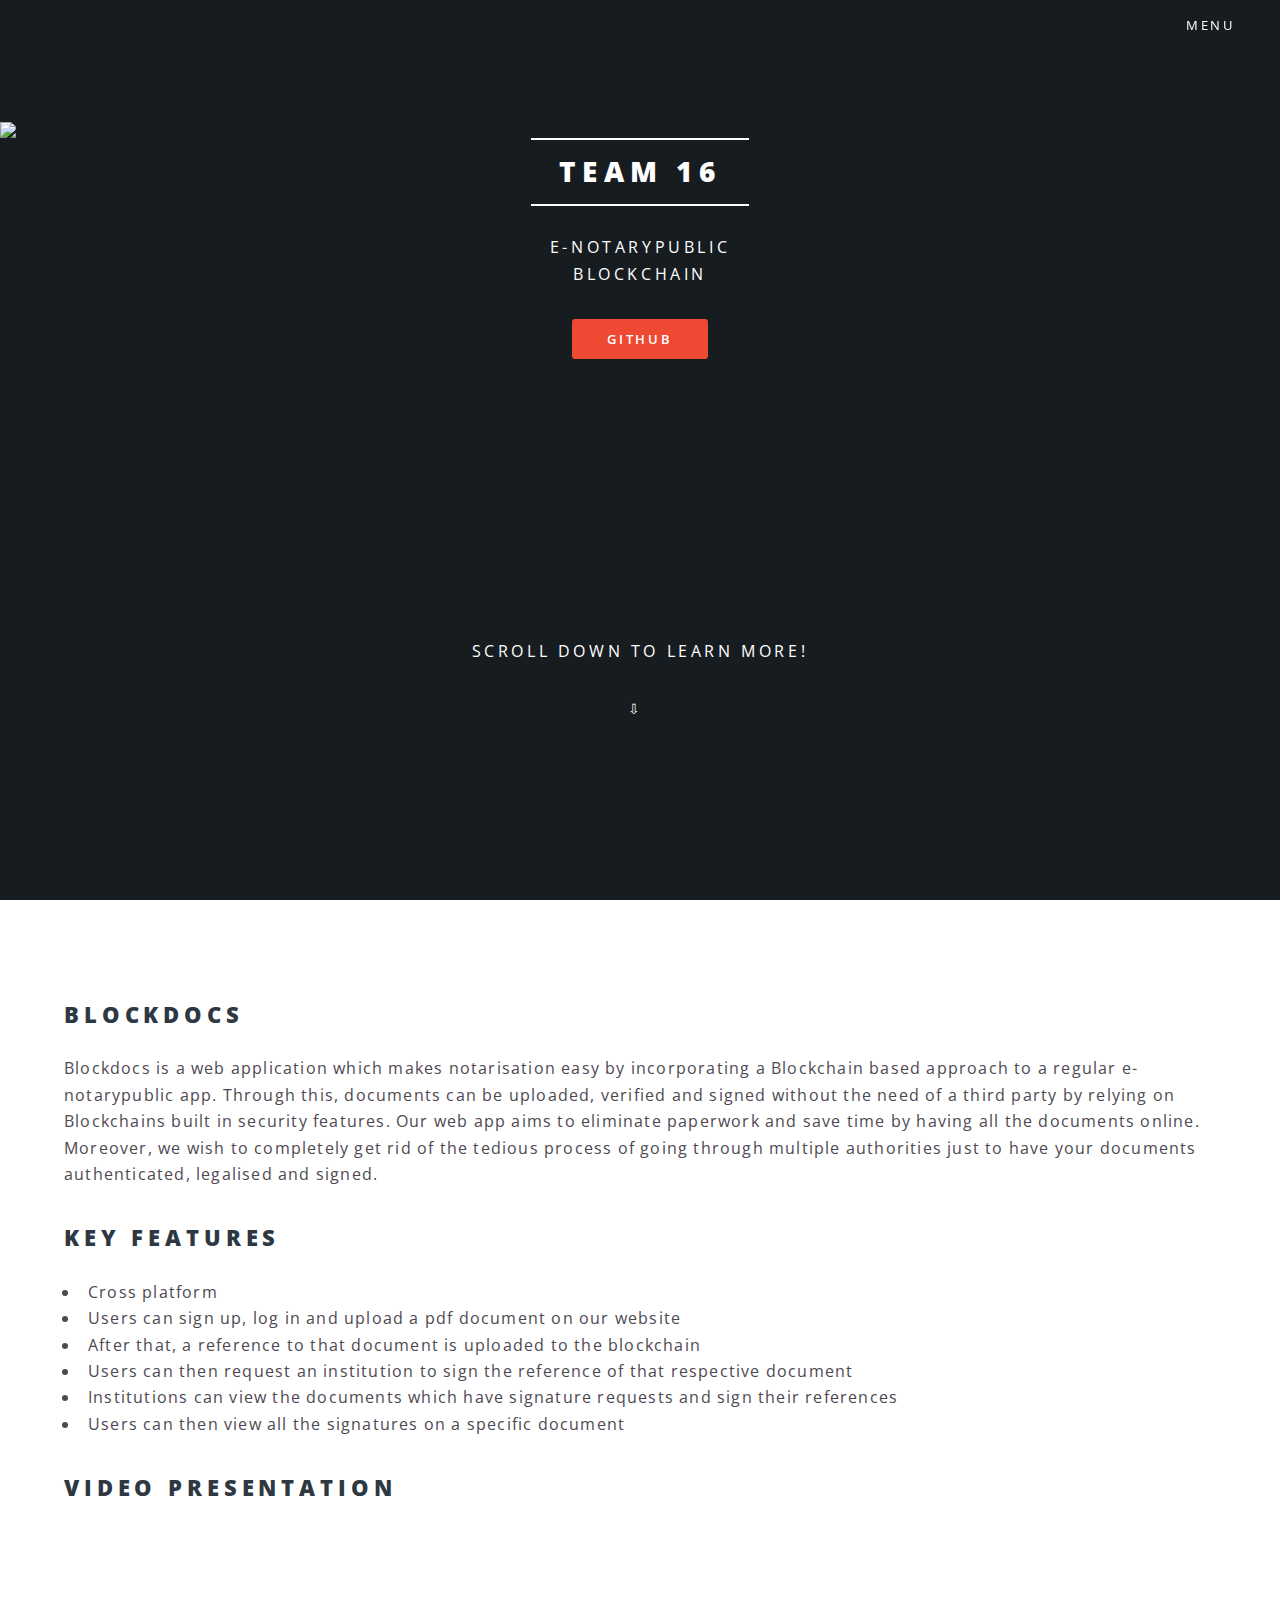
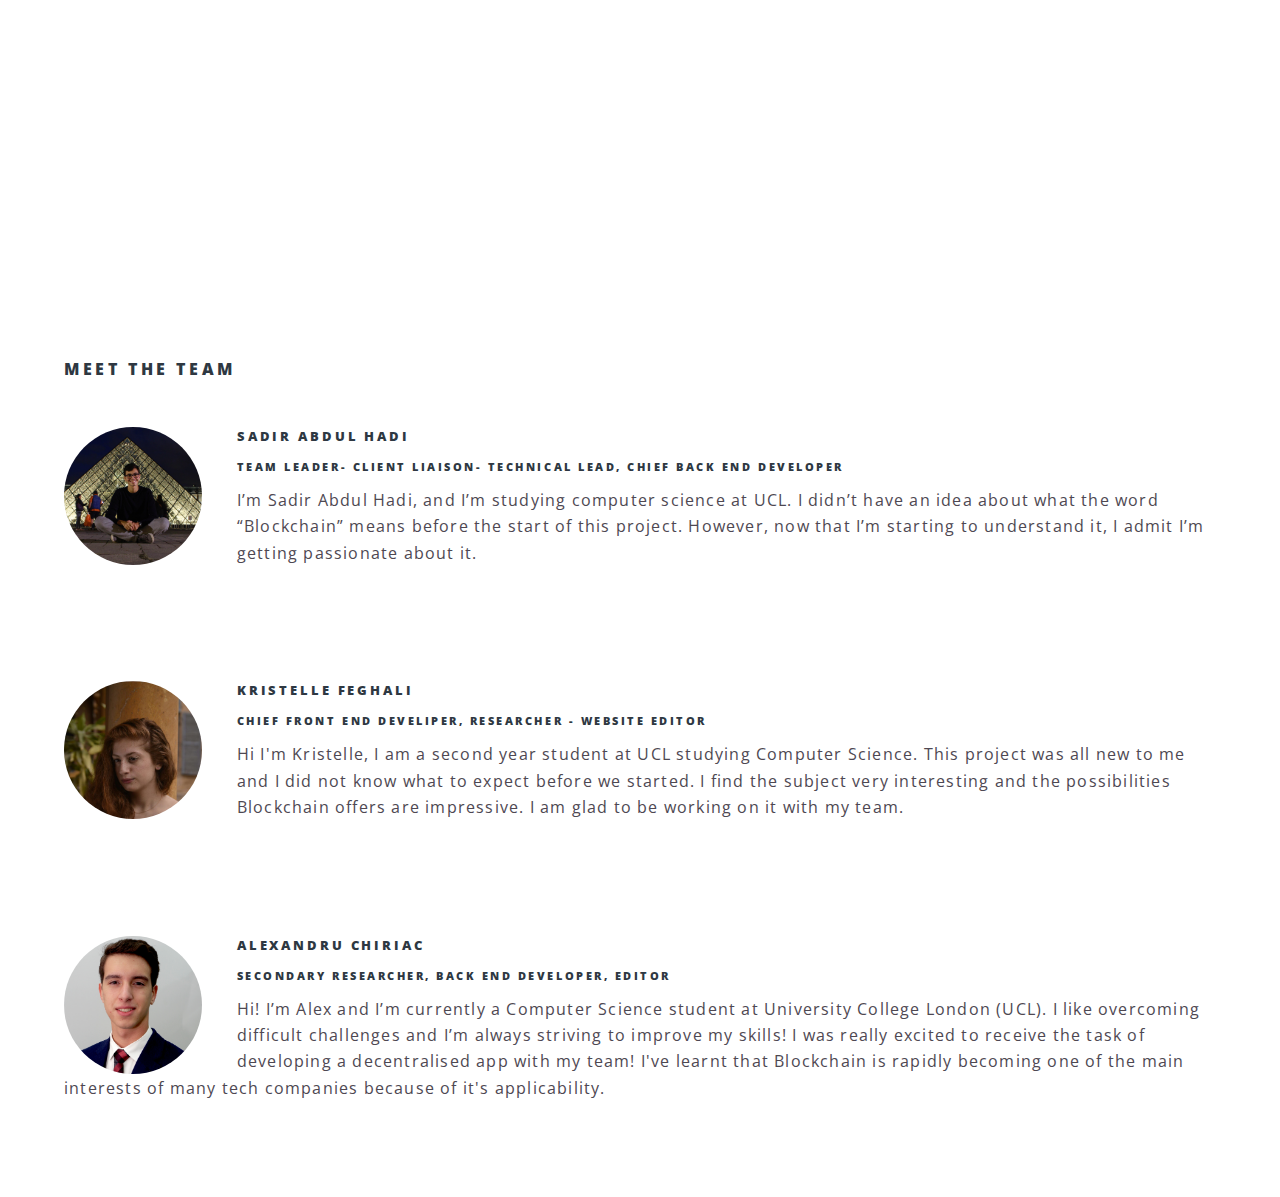
==== commit 6a2dc2d0: "final" ====
--- a/0-index.html
+++ b/0-index.html
@@ -95,7 +95,7 @@
 
 									<h2>Video Presentation</h2>
 									<br></br>
-									<center><iframe width="840" height="472.5" src="https://www.youtube.com/embed/lPGxXyoUDM0?ecver=1" frameborder="0" allowfullscreen></iframe></center>
+									<center><iframe width="560" height="315" src="https://www.youtube.com/embed/lPGxXyoUDM0?ecver=1" frameborder="0" allowfullscreen></iframe></center>
 									<br></br>
 
 									<h4>Meet the team</h4>
